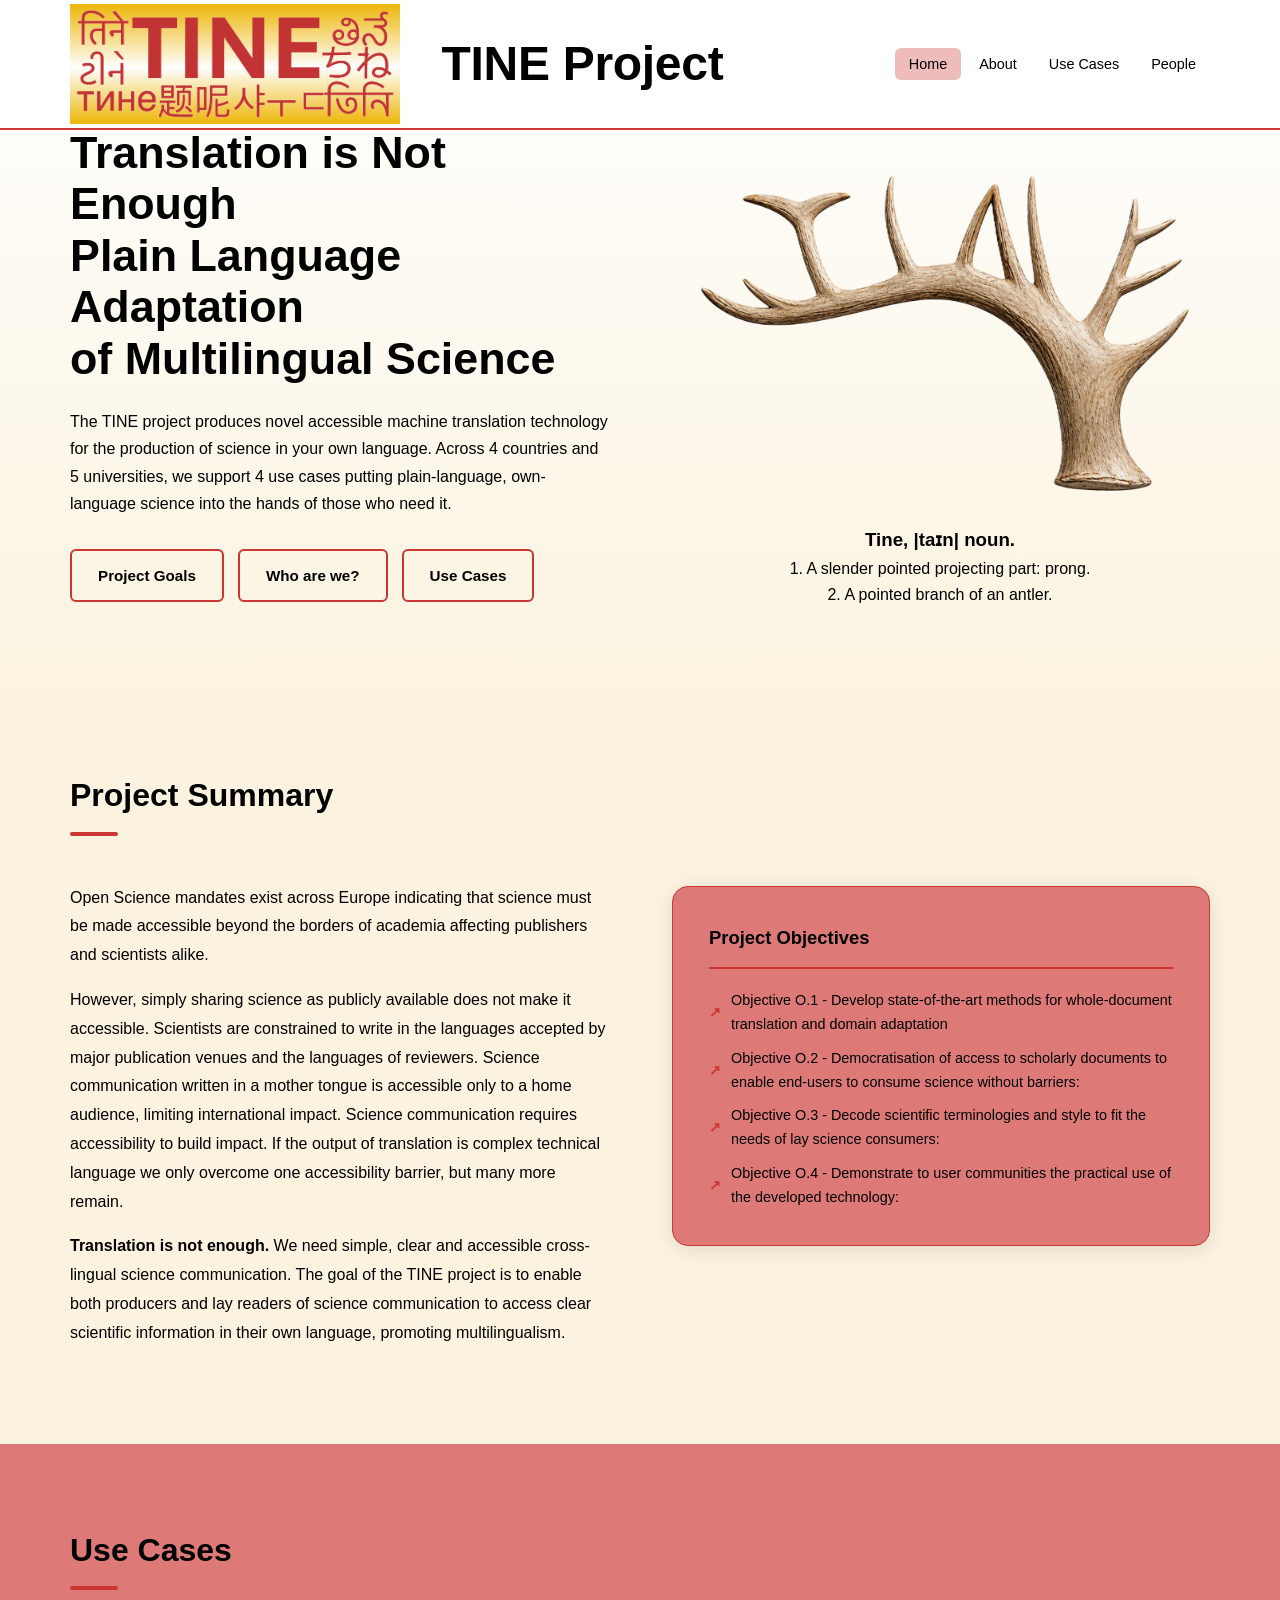
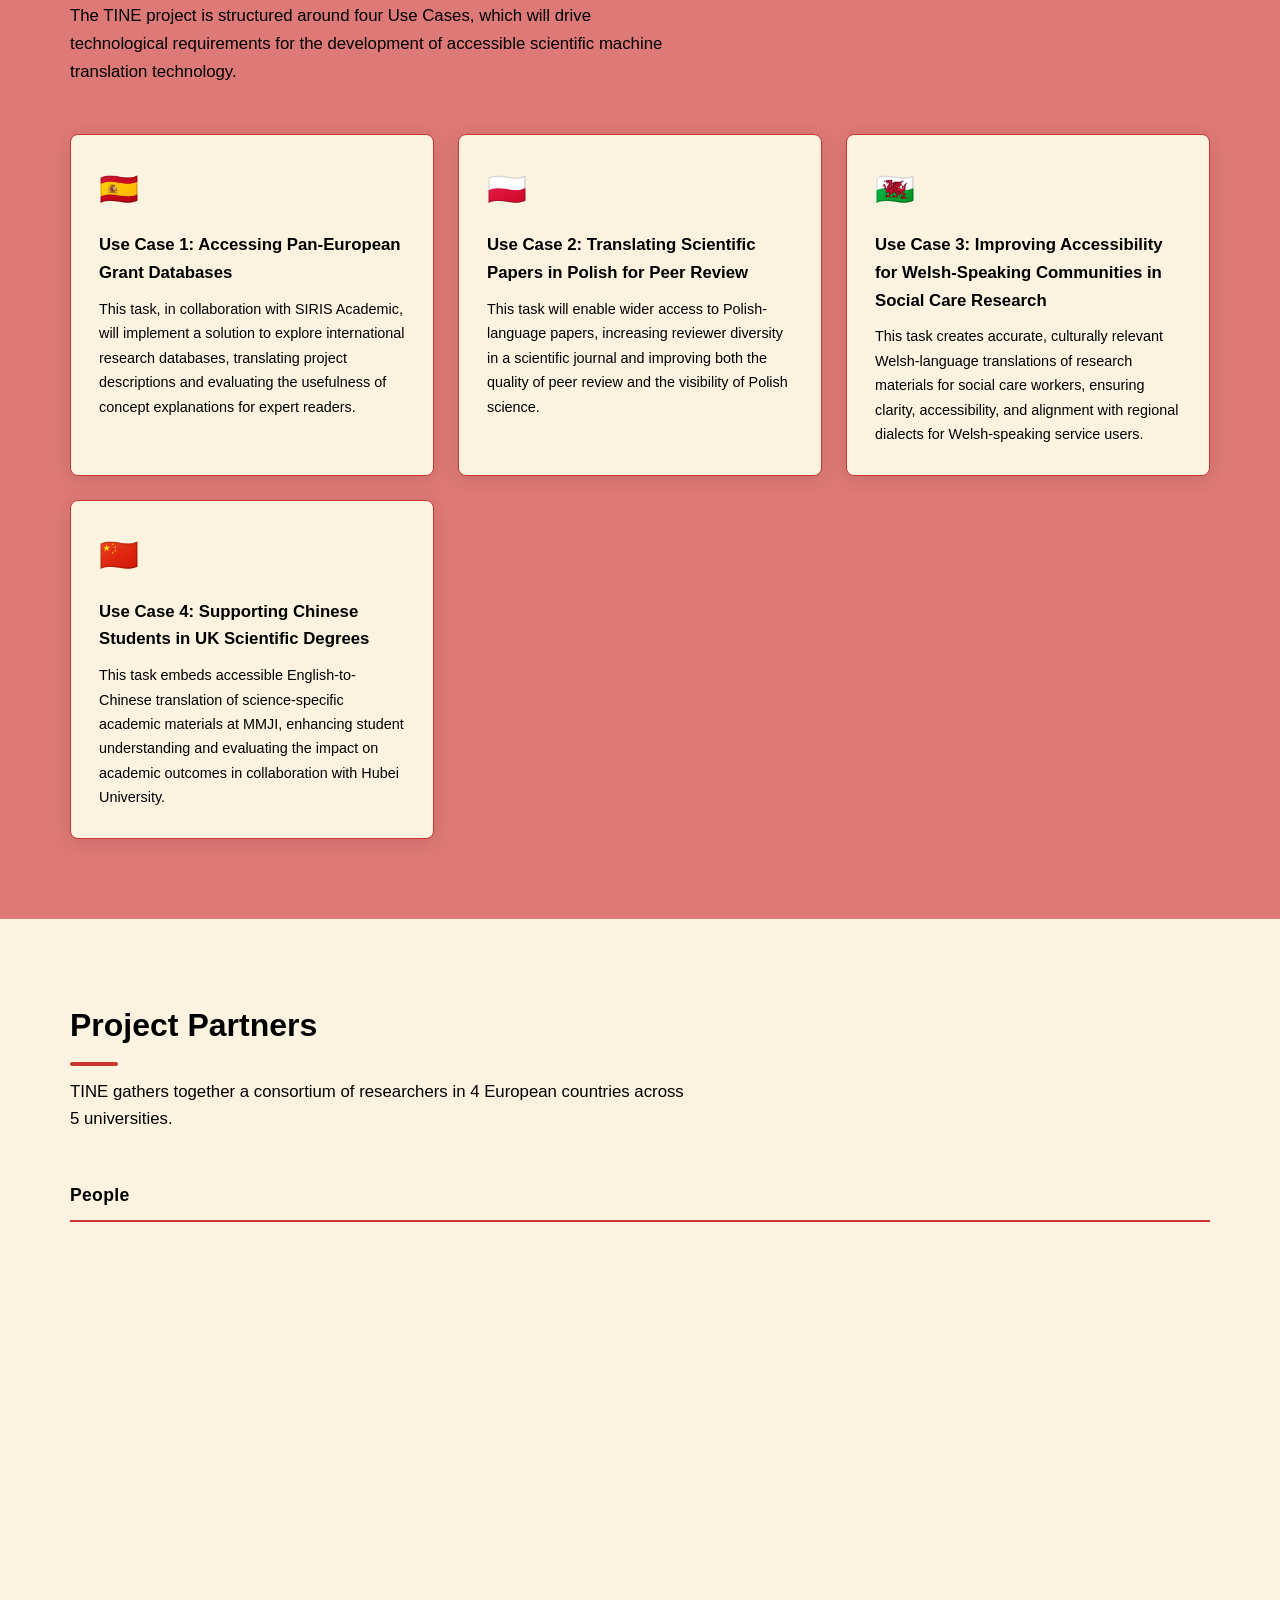
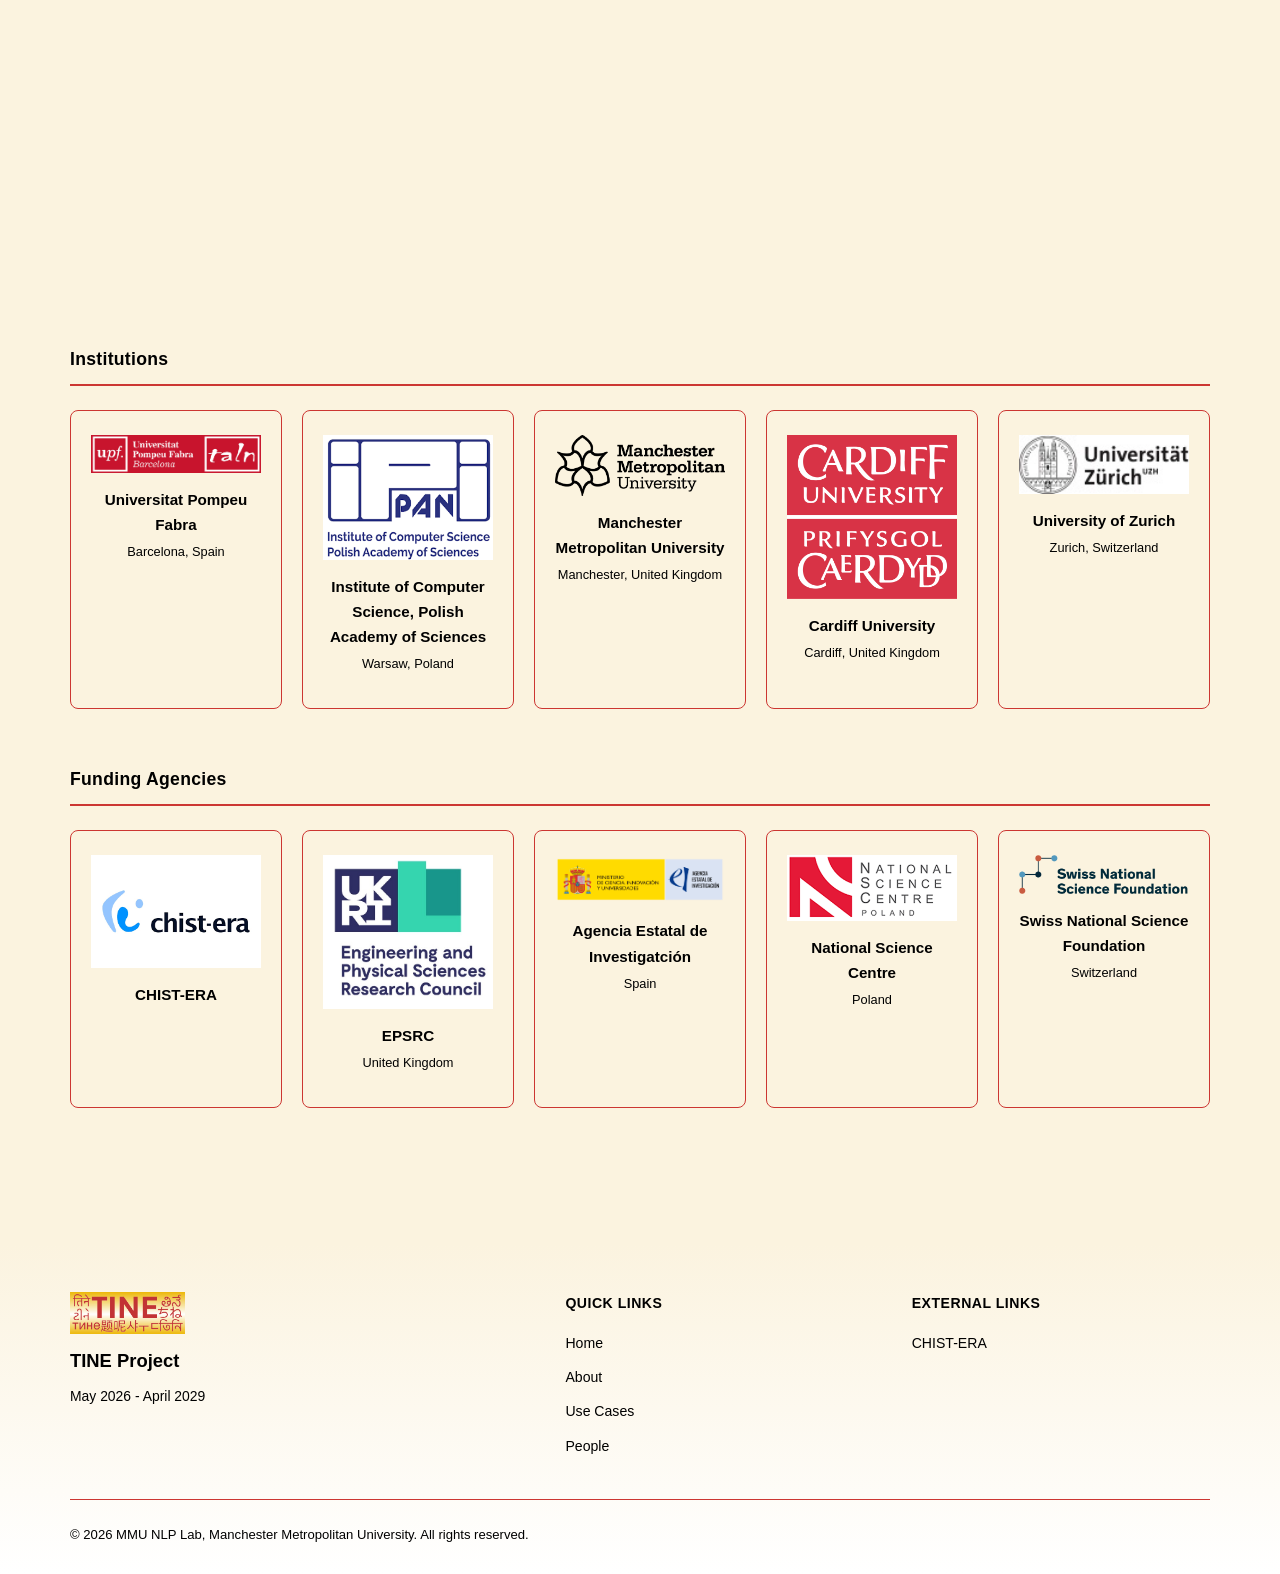
==== index.html @ 4dddf71a "css updates" ====
<!DOCTYPE html>
<html lang="en">
<head>
  <meta charset="UTF-8" />
  <meta name="viewport" content="width=device-width, initial-scale=1.0" />
  <meta name="description" content="Project website for Translation is Not Enough: Plain Language Adaptation of Multilingual Science." />
  <meta name="keywords" content="NLP, Accessibility, Machine Translation, Natural Language Processing, Text Simplification, computational linguistics, machine learning, AI, research, TINE, Translation is not enough" />
  <meta property="og:title" content="TINE Project" />
  <meta property="og:description" content="TINE Project: Translation is not enough. Project Wensite." />
  <meta property="og:type" content="website" />
  <title>TINE Project | Translation is not enough</title>
  <link rel="icon" type="image/png" href="img/logo/tine_icon.png" />
  <link rel="stylesheet" href="css/style.css" />
</head>
<body>

<!-- ══════════════════ NAVIGATION ══════════════════ -->
<nav class="navbar" role="navigation" aria-label="Main navigation">
  <div class="container navbar-inner">

    <a href="#home" class="navbar-brand">
      <img src="img/logo/TINE_Logo.png" alt="TINE logo" class="brand-logo" loading="eager" />
      TINE Project
    </a>

    <button class="nav-toggle" id="navToggle" aria-controls="navMenu" aria-expanded="false" aria-label="Toggle navigation">
      <span></span><span></span><span></span>
    </button>

    <ul class="navbar-nav" id="navMenu" role="list">
      <li><a href="#home">Home</a></li>
      <li><a href="#about">About</a></li>
      <li><a href="#research">Use Cases</a></li>
      <li><a href="#people">People</a></li>
    </ul>
  </div>
</nav>

<!-- ══════════════════ HERO ══════════════════ -->
<section id="home" class="hero">
  <div class="container">
    <div class="hero-grid hero-simple">

      <div class="hero-content">
        <h1 class="hero-title">
          Translation is Not Enough<br/>
          Plain Language Adaptation <br/>
          of Multilingual Science</span>
        </h1>
        <p class="hero-desc">
          
The TINE project produces novel accessible machine translation technology for the production of science in your own language. Across 4 countries and 5 universities, we support 4 use cases putting plain-language, own-language science into the hands of those who need it.

        </p>
        <div class="hero-actions">
          <a href="#about" class="btn btn-outline">Project Goals</a>
          <a href="#people" class="btn btn-outline">Who are we?</a>
          <a href="#research" class="btn btn-outline">Use Cases</a>
        </div>
      </div>

      <div class="hero-content">

        <img src="img/logo/TINE_BANNER.png" alt="An Antler, with the tines of the antler spelling the project acronym TINE" loading="lazy" />

	<div style="text-align:center">

	<h3> <a href="https://www.merriam-webster.com/dictionary/tine" target="blank">Tine</a>, |taɪn| noun. </h3>
	<p> 1. A slender pointed projecting part: prong. </p>
	<p> 2. A pointed branch of an antler. </p>
	</div>


      </div>


    </div>
  </div>
</section>

<!-- ══════════════════ ABOUT ══════════════════ -->
<section id="about" class="section">
  <div class="container">
    <div class="about-grid">

      <div class="about-text">
        <div class="section-header">
          <h2 class="section-title">Project Summary</h2>
        </div>
        <p>
Open Science mandates exist across Europe indicating that science must be made accessible beyond the borders of academia affecting publishers and scientists alike.
	</p>

	<p>
However, simply sharing science as publicly available does not make it accessible. Scientists are constrained to write in the languages accepted by major publication venues and the languages of reviewers. Science communication written in a mother tongue is accessible only to a home audience, limiting international impact. Science communication requires accessibility to build impact. If the output of translation is complex technical language we only overcome one accessibility barrier, but many more remain.
	</p>

	<p>
<strong>Translation is not enough.</strong> We need simple, clear and accessible cross-lingual science communication. The goal of the TINE project is to enable both producers and lay readers of science communication to access clear scientific information in their own language, promoting multilingualism.
      </p>
      </div>

      <div class="about-card">
        <h3>Project Objectives</h3>
        <ul class="collab-list">
          <li>Objective O.1 - Develop state-of-the-art methods for whole-document translation and domain adaptation</li>
          <li>Objective O.2 - Democratisation of access to scholarly documents to enable end-users to consume science without barriers:</li>
          <li>Objective O.3 - Decode scientific terminologies and style to fit the needs of lay science consumers:</li>
          <li>Objective O.4 - Demonstrate to user communities the practical use of the developed technology:</li>
        </ul>
      </div>

    </div>
  </div>
</section>

<!-- ══════════════════ RESEARCH ══════════════════ -->
<section id="research" class="section section-alt">
  <div class="container">
    <div class="section-header">
      <h2 class="section-title">Use Cases</h2>
      <p class="section-subtitle">
        The TINE project is structured around four Use Cases, which will drive technological requirements for the development of accessible scientific machine translation technology.
      </p>
    </div>

    <div class="research-grid">

      <article class="research-card">
        <div class="research-icon">🇪🇸</div>
        <h3>Use Case 1: Accessing Pan-European Grant Databases</h3>
        <p>This task, in collaboration with SIRIS Academic, will implement a solution to
explore international research databases, translating project descriptions and
evaluating the usefulness of concept explanations for expert readers.</p>
      </article>

      <article class="research-card">
        <div class="research-icon">🇵🇱</div>
        <h3>Use Case 2: Translating Scientific Papers in Polish for Peer Review</h3>
        <p>This task will enable wider access to Polish-language papers, increasing reviewer
diversity in a scientific journal and improving both the quality of peer review and the
visibility of Polish science.</p>
      </article>

      <article class="research-card">
        <div class="research-icon">🏴󠁧󠁢󠁷󠁬󠁳󠁿</div>
        <h3>Use Case 3: Improving Accessibility for Welsh-Speaking Communities in
Social Care Research</h3>
        <p>This task creates accurate, culturally relevant Welsh-language translations of
research materials for social care workers, ensuring clarity, accessibility, and
alignment with regional dialects for Welsh-speaking service users.</p>
      </article>

      <article class="research-card">
        <div class="research-icon">🇨🇳</div>
        <h3>Use Case 4: Supporting Chinese Students in UK Scientific Degrees</h3>
        <p>This task embeds accessible English-to-Chinese translation of science-specific
academic materials at MMJI, enhancing student understanding and evaluating the
impact on academic outcomes in collaboration with Hubei University.</p>
      </article>

    </div>
  </div>
</section>

<!-- ══════════════════ PEOPLE ══════════════════ -->
<section id="people" class="section">
  <div class="container">
    <div class="section-header">
      <h2 class="section-title">Project Partners</h2>
      <p class="section-subtitle">
        TINE gathers together a consortium of researchers in 4 European countries across 5 universities.
      </p>
    </div>

    <!-- Academic Staff -->
    <div class="people-group">
      <h3 class="people-group-title">People</h3>
      <div class="people-grid">

        <div class="person-card">
          <div class="person-avatar"><img src="img/people/blank.jpg" alt="Portrait of Bartosz Żuk" loading="lazy" /></div>
          <div class="person-name">Bartosz Żuk</div>
          <div class="person-role">ICS-PAS</div>
          <div class="person-tags">
            <span class="tag">Scholalry Document Processing</span>
            <span class="tag">Use Case 2</span>
          </div>
        </div>

        <div class="person-card">
          <div class="person-avatar"><img src="img/people/fernando.jpg" alt="Portrait of Fernando Alva-Manchego" loading="lazy" /></div>
          <div class="person-name">Fernando Alva-Manchego</div>
          <div class="person-role">Cardiff University</div>
          <div class="person-tags">
            <span class="tag">Use Case Lead</span>
            <span class="tag">Use Case 3</span>
            <span class="tag">Ethics Management</span>
          </div>
        </div>

        <div class="person-card">
          <div class="person-avatar"><img src="img/people/horacio.jpg" alt="Portrait of Horacio Saggion" loading="lazy" /></div>
          <div class="person-name">Horacio Saggion</div>
          <div class="person-role">UPF</div>
          <div class="person-tags">
            <span class="tag">Accessibility Beyond Translation Lead</span>
            <span class="tag">Use Case 1</span>
            <span class="tag">Project Management</span>
          </div>
        </div>

        <div class="person-card">
          <div class="person-avatar"><img src="img/people/blank.jpg" alt="Portrait of Lukasz Kobyliński" loading="lazy" /></div>
          <div class="person-name">Lukasz Kobyliński</div>
          <div class="person-role">ICS-PAS</div>
          <div class="person-tags">
            <span class="tag">Scholalry Document Processing Lead</span>
            <span class="tag">Use Case 2</span>
          </div>
        </div>

        <div class="person-card">
          <div class="person-avatar"><img src="img/people/matt.jpg" alt="Portrait of Matthew Shardlow" loading="lazy" /></div>
          <div class="person-name">Matthew Shardlow</div>
          <div class="person-role">Manchester Metropolitan University</div>
          <div class="person-tags">
            <span class="tag">Dissemination Lead</span>
            <span class="tag">Use Case 4</span>
            <span class="tag">Scholarly Term Explanation</span>
          </div>
        </div>

        <div class="person-card">
          <div class="person-avatar"><img src="img/people/mehrzad.png" alt="Portrait of Mehrzad Taree" loading="lazy" /></div>
          <div class="person-name">Mehrzad Taree</div>
          <div class="person-role">UPF</div>
          <div class="person-tags">
            <span class="tag">Accessibility Beyond Translation</span>
            <span class="tag">Use Case 1</span>
          </div>
        </div>

        <div class="person-card">
          <div class="person-avatar"><img src="img/people/natalia.jpeg" alt="Portrait of Natalia Zawadzka-Paluektau" loading="lazy" /></div>
          <div class="person-name">Natalia Zawadzka-Paluektau</div>
          <div class="person-role">ICS-PAS</div>
          <div class="person-tags">
            <span class="tag">Scholalry Document Processing</span>
            <span class="tag">Use Case 2</span>
          </div>
        </div>

        <div class="person-card">
          <div class="person-avatar"><img src="img/people/piotr.png" alt="Portrait of Piotr Przybyła" loading="lazy" /></div>
          <div class="person-name">Piotr Przybyła</div>
          <div class="person-role">UPF</div>
          <div class="person-tags">
            <span class="tag">Accessibility Beyond Translation</span>
            <span class="tag">Use Case 1</span>
            <span class="tag">Translation Verification</span>
          </div>
        </div>

        <div class="person-card">
          <div class="person-avatar"><img src="img/people/rico.png" alt="Portrait of Rico Sennrich" loading="lazy" /></div>
          <div class="person-name">Rico Sennrich</div>
          <div class="person-role">UZH</div>
          <div class="person-tags">
            <span class="tag">Machine Translation Lead</span>
            <span class="tag">Use Case Adaptation</span>
          </div>
        </div>

        <div class="person-card">
          <div class="person-avatar"><img src="img/people/xia.jpg" alt="Portrait of Xia Cui" loading="lazy" /></div>
          <div class="person-name">Xia Cui</div>
          <div class="person-role">MMU</div>
          <div class="person-tags">
            <span class="tag">Dissemination/span>
            <span class="tag">Use Case 4</span>
          </div>
        </div>


      </div>
    </div>

    <!-- Universities -->
    <div class="people-group">
      <h3 class="people-group-title">Institutions</h3>
      <div class="logo-grid">

        <div class="logo-card">
          <div class="logo-avatar"><img src="img/institutions/taln_upf_logo.jpg" alt="Logo of UPF" loading="lazy" /></div>
          <div class="person-name">Universitat Pompeu Fabra</div>
          <div class="person-role">Barcelona, Spain</div>
        </div>

        <div class="logo-card">
          <div class="logo-avatar"><img src="img/institutions/ipipan_logo.png" alt="Logo of ICS-PAS" loading="lazy" /></div>
          <div class="person-name">Institute of Computer Science, Polish Academy of Sciences</div>
          <div class="person-role">Warsaw, Poland</div>
        </div>

        <div class="logo-card">
          <div class="logo-avatar"><img src="img/institutions/mmu_logo.png" alt="Logo of MMU" loading="lazy" /></div>
          <div class="person-name">Manchester Metropolitan University</div>
          <div class="person-role">Manchester, United Kingdom</div>
        </div>

        <div class="logo-card">
          <div class="logo-avatar"><img src="img/institutions/cu_logo.png" alt="Logo of CU" loading="lazy" /></div>
          <div class="person-name">Cardiff University</div>
          <div class="person-role">Cardiff, United Kingdom</div>
        </div>

        <div class="logo-card">
          <div class="logo-avatar"><img src="img/institutions/uzh_logo.jpg" alt="Logo of UZH" loading="lazy" /></div>
          <div class="person-name">University of Zurich</div>
          <div class="person-role">Zurich, Switzerland</div>
        </div>

      </div>
    </div>

    <!-- Funders -->
    <div class="people-group">
      <h3 class="people-group-title">Funding Agencies</h3>
      <div class="people-grid">

        <div class="logo-card">
          <div class="logo-avatar"><img src="img/funders/chist-era.png" alt="Logo of CHIST-ERA" loading="lazy" /></div>
          <div class="person-name">CHIST-ERA</div>
        </div>

        <div class="logo-card">
          <div class="logo-avatar"><img src="img/funders/epsrc.jpg" alt="Logo of EPSRC" loading="lazy" /></div>
          <div class="person-name">EPSRC</div>
          <div class="person-role">United Kingdom</div>
        </div>

        <div class="logo-card">
          <div class="logo-avatar"><img src="img/funders/miciu-aei.png" alt="Logo of AEI" loading="lazy" /></div>
          <div class="person-name">Agencia Estatal de Investigatción</div>
          <div class="person-role">Spain</div>
        </div>

        <div class="logo-card">
          <div class="logo-avatar"><img src="img/funders/nsc.png" alt="Logo of NSC" loading="lazy" /></div>
          <div class="person-name">National Science Centre</div>
          <div class="person-role">Poland</div>
        </div>

        <div class="logo-card">
          <div class="logo-avatar"><img src="img/funders/snsf.png" alt="Logo of SNSF" loading="lazy" /></div>
          <div class="person-name">Swiss National Science Foundation</div>
          <div class="person-role">Switzerland</div>
        </div>

      </div>
    </div>

  </div>
</section>

<!-- ══════════════════ FOOTER ══════════════════ -->
<footer>
  <div class="container">
    <div class="footer-grid">

      <div>
        <div class="footer-brand">
          <div class="footer-logo-dark">
            <img src="img/logo/TINE_Logo.png" alt="TINE Project logo" class="footer-logo" loading="lazy" />
          </div>
          <div class="footer-brand-name">TINE Project</div>
          <p>
		May 2026 - April 2029
          </p>
        </div>
      </div>

      <div class="footer-col">
        <h4>Quick Links</h4>
        <ul>
      <li><a href="#home">Home</a></li>
      <li><a href="#about">About</a></li>
      <li><a href="#research">Use Cases</a></li>
      <li><a href="#people">People</a></li>
        </ul>
      </div>

      <div class="footer-col">
        <h4>External Links</h4>
        <ul>
          <li><a href="https://www.chistera.eu/" target="_blank" rel="noopener noreferrer">CHIST-ERA</a></li>

        </ul>
      </div>

    </div>

    <div class="footer-bottom">
      <p>© 2026 MMU NLP Lab, Manchester Metropolitan University. All rights reserved.</p>
    </div>
  </div>
</footer>

<script src="js/main.js"></script>
<script src="js/publications.js"></script>
</body>
</html>
---- css/style.css ----
/* MMU NLP Lab – Main Stylesheet */

/* ── Reset & Base ───────────────────────────────────────────────── */
*, *::before, *::after { box-sizing: border-box; margin: 0; padding: 0; }

:root {
  --mmu-blue: #CC3632;
  --mmu-blue-light: #dd7976;
  --mmu-dark: #000000;
  --accent: #00afff;
  --text: #000000;
  --text-light: #E4B83E;
  --bg: #FBF3DF;
  --bg-alt: var(--mmu-blue-light);
  --border: var(--mmu-blue);
  --cool-100:    #EEBCBB;
  --cool-200:    #F2DC9F;
  --radius:      8px;
  --shadow:      0 4px 20px rgba(0,0,0,.1);
  --transition:  .25s ease;
  --max-width:   1140px;
  --font-display: 'Aptos', 'Aptos Display', 'Segoe UI', 'Helvetica Neue', Arial, sans-serif;
  --font-heritage: 'Aptos', 'Aptos Display', 'Segoe UI', 'Helvetica Neue', Arial, sans-serif;
  --font-body: 'Aptos', 'Segoe UI', 'Helvetica Neue', Arial, sans-serif;
  --font-system: 'Aptos', 'Segoe UI', 'Helvetica Neue', Arial, sans-serif;
}

html { scroll-behavior: smooth; }

body {
  font-family: var(--font-body);
  color: var(--text);
  background: var(--bg);
  line-height: 1.65;
  font-size: 16px;
}

h1,
h2,
h3,
.section-title,
.hero-title,
.navbar-brand,
.footer-brand-name {
  font-family: var(--font-display);
}

.people-group-title,
.about-card h3,
.footer-col h4 {
  font-family: var(--font-heritage);
}

a { color: var(--mmu-blue); text-decoration: none; transition: color var(--transition); }
a:hover { color: var(--accent); }

img { max-width: 100%; display: block; }

.container {
  width: 90%;
  max-width: var(--max-width);
  margin: 0 auto;
}

.section {
  padding: 80px 0;
}

.section-alt { background: var(--bg-alt); }

.section-title {
  font-size: 2rem;
  font-weight: 700;
  color: var(--mmu-dark);
  margin-bottom: 12px;
}

.section-subtitle {
  color: var(--text-light);
  font-size: 1.05rem;
  margin-bottom: 48px;
  max-width: 620px;
}

.section-header {
  margin-bottom: 48px;
}

.section-header .section-title::after {
  content: '';
  display: block;
  width: 48px;
  height: 4px;
  background: var(--mmu-blue);
  border-radius: 2px;
  margin-top: 10px;
}

/* ── Navigation ─────────────────────────────────────────────────── */
.navbar {
  position: fixed;
  top: 0; left: 0; right: 0;
  z-index: 1000;
  background: rgba(255,255,255,.95);
  backdrop-filter: blur(8px);
  border-bottom: 2px solid var(--mmu-blue);
  padding: 0;
}

.navbar-inner {
  display: flex;
  align-items: center;
  justify-content: space-between;
  height: 128px;
}

.navbar-brand {
  display: flex;
  align-items: center;
  gap: 12px;
  color: var(--mmu-dark);
  font-weight: 700;
  font-size: 3rem;
  letter-spacing: -.3px;
}

.brand-logo {
  height: 120px;
  max-height: 120px;
  width: auto;
  display: block;
  flex: 0 0 auto;
  object-fit: contain;
  padding-right:30px;
}

.brand-badge {
  background: var(--mmu-blue);
  color: #fff;
  font-size: .7rem;
  font-weight: 800;
  letter-spacing: 1px;
  padding: 4px 8px;
  border-radius: 4px;
  text-transform: uppercase;
}

.navbar-nav {
  display: flex;
  list-style: none;
  gap: 4px;
}

.navbar-nav a {
  color: var(--text-light);
  font-size: .9rem;
  font-weight: 500;
  padding: 8px 14px;
  border-radius: 6px;
  transition: background var(--transition), color var(--transition);
}

.navbar-nav a:hover,
.navbar-nav a.active {
  background: var(--cool-100);
  color: var(--mmu-dark);
}

.nav-toggle {
  display: none;
  background: none;
  border: none;
  cursor: pointer;
  padding: 6px;
  flex-direction: column;
  gap: 5px;
}

.nav-toggle span {
  display: block;
  width: 24px;
  height: 2px;
  background: var(--mmu-dark);
  border-radius: 2px;
  transition: var(--transition);
}

/* ── Hero ────────────────────────────────────────────────────────── */
.hero {
  min-height: 65vh;
  background: linear-gradient(to top, var(--bg), #ffffff);
  display: flex;
  align-items: center;
  padding: 120px 0 80px 0;
  position: relative;
  overflow: hidden;
}


.hero-grid {
  display: grid;
  grid-template-columns: 1fr 420px;
  gap: 60px;
  align-items: center;
}

.hero-grid.hero-simple {
  grid-template-columns: 1fr 1fr;
}

.hero-eyebrow {
  font-size: .85rem;
  font-weight: 700;
  letter-spacing: 2px;
  text-transform: uppercase;
  color: var(--mmu-blue);
  margin-bottom: 16px;
}

.hero-title {
  font-size: clamp(1.8rem, 4vw, 2.8rem);
  font-weight: 800;
  color: var(--mmu-dark);
  line-height: 1.15;
  margin-bottom: 24px;
}

.hero-title span { color: var(--mmu-blue); }

.hero-desc {
  color: var(--text-light);
  font-size: 1rem;
  max-width: 560px;
  margin-bottom: 32px;
  line-height: 1.7;
}

.hero-actions { display: flex; gap: 14px; flex-wrap: wrap; }

.btn {
  display: inline-flex;
  align-items: center;
  gap: 8px;
  padding: 12px 26px;
  border-radius: 6px;
  font-weight: 600;
  font-size: .95rem;
  cursor: pointer;
  transition: transform var(--transition), box-shadow var(--transition), background var(--transition);
}

.btn:hover { transform: translateY(-2px); }

.btn-outline {
  border: 2px solid var(--mmu-blue);
  color: var(--mmu-dark);
  background: transparent;
}

.btn-outline:hover {
  border-color: var(--mmu-blue);
  color: var(--mmu-blue);
  background: var(--cool-100);
}

.hero-stats {
  display: grid;
  grid-template-columns: repeat(3, 1fr);
  gap: 24px;
  margin-top: 48px;
  padding-top: 40px;
  border-top: 1px solid var(--border);
}

.stat-value {
  font-size: 2.2rem;
  font-weight: 800;
  color: var(--mmu-dark);
  line-height: 1;
}

.stat-label {
  font-size: .8rem;
  color: var(--text-light);
  letter-spacing: .5px;
  margin-top: 4px;
}

.hero-visual {
  position: relative;
}

.hero-card {
  background: rgba(255,255,255,.85);
  border: 1px solid var(--border);
  border-radius: 16px;
  padding: 28px;
  backdrop-filter: blur(10px);
}

.hero-card-title {
  color: var(--text-light);
  font-size: .75rem;
  letter-spacing: 1.5px;
  text-transform: uppercase;
  margin-bottom: 20px;
}

.keyword-tags {
  display: flex;
  flex-wrap: wrap;
  gap: 10px;
}

.keyword-tag {
  background: var(--cool-100);
  color: var(--mmu-dark);
  border: 1px solid var(--cool-200);
  padding: 6px 14px;
  border-radius: 100px;
  font-size: .83rem;
  font-weight: 500;
}

/* ── About ───────────────────────────────────────────────────────── */
.about-grid {
  display: grid;
  grid-template-columns: 1fr 1fr;
  gap: 64px;
  align-items: center;
}

.about-text p {
  color: var(--text-light);
  margin-bottom: 16px;
  line-height: 1.8;
}

.about-highlights {
  display: flex;
  flex-direction: column;
  gap: 16px;
  margin-top: 24px;
}

.highlight-item {
  display: flex;
  align-items: flex-start;
  gap: 14px;
}

.highlight-icon {
  width: 40px;
  height: 40px;
  min-width: 40px;
  background: var(--cool-100);
  border-radius: 10px;
  display: flex;
  align-items: center;
  justify-content: center;
  font-size: 1.2rem;
}

.highlight-item h4 { font-size: .95rem; color: var(--mmu-dark); margin-bottom: 2px; }
.highlight-item p  { font-size: .88rem; color: var(--text-light); margin: 0; }

.about-card {
  background: var(--bg-alt);
  border-radius: 16px;
  padding: 36px;
  border: 1px solid var(--border);
  box-shadow: var(--shadow);
}

.about-card h3 {
  font-size: 1.15rem;
  color: var(--mmu-dark);
  margin-bottom: 20px;
  padding-bottom: 14px;
  border-bottom: 2px solid var(--border);
}

.collab-list {
  list-style: none;
  display: flex;
  flex-direction: column;
  gap: 10px;
}

.collab-list li {
  display: flex;
  align-items: center;
  gap: 10px;
  font-size: .9rem;
  color: var(--text);
}

.collab-list li::before {
  content: '↗';
  color: var(--mmu-blue);
  font-weight: 700;
}

/* ── Research ────────────────────────────────────────────────────── */
.research-grid {
  display: grid;
  grid-template-columns: repeat(auto-fill, minmax(300px, 1fr));
  gap: 24px;
}

.research-card {
  background: var(--bg);
  border: 1px solid var(--border);
  border-radius: var(--radius);
  padding: 28px;
  transition: transform var(--transition), box-shadow var(--transition);
  box-shadow: var(--shadow);
}

.research-card:hover {
  transform: translateY(-4px);
  box-shadow: 0 12px 36px rgba(0,0,0,.12);
}

.research-icon {
  font-size: 2rem;
  margin-bottom: 16px;
}

.research-card h3 {
  font-size: 1.05rem;
  font-weight: 700;
  color: var(--mmu-dark);
  margin-bottom: 10px;
}

.research-card p {
  font-size: .9rem;
  color: var(--text-light);
  line-height: 1.7;
}

/* ── People ──────────────────────────────────────────────────────── */
.people-group { margin-bottom: 56px; }

.people-group-title {
  font-size: 1.1rem;
  font-weight: 700;
  color: var(--mmu-dark);
  letter-spacing: .3px;
  margin-bottom: 24px;
  padding-bottom: 10px;
  border-bottom: 2px solid var(--border);
}

.people-group-title span {
  background: var(--mmu-blue);
  color: #fff;
  font-size: .75rem;
  padding: 2px 10px;
  border-radius: 100px;
  margin-left: 10px;
  vertical-align: middle;
}

.people-grid {
  display: grid;
  grid-template-columns: repeat(auto-fill, minmax(200px, 1fr));
  gap: 20px;
}

.person-card {
  background: var(--bg);
  border: 1px solid var(--border);
  border-radius: var(--radius);
  padding: 24px 20px;
  text-align: center;
  transition: transform var(--transition), box-shadow var(--transition);
}

.person-card:hover {
  transform: translateY(-3px);
  box-shadow: var(--shadow);
}

.logo-grid {
  display: grid;
  grid-template-columns: repeat(auto-fill, minmax(200px, 1fr));
  gap: 20px;
}

.logo-card {
  background: var(--bg);
  border: 1px solid var(--border);
  border-radius: var(--radius);
  padding: 24px 20px;
  text-align: center;
  transition: transform var(--transition), box-shadow var(--transition);
}

.logo-card:hover {
  transform: translateY(-3px);
  box-shadow: var(--shadow);
}


.person-avatar {
  width: 80px;
  height: 80px;
  border-radius: 50%;
  background: linear-gradient(135deg, var(--mmu-blue), var(--mmu-dark));
  margin: 0 auto 14px;
  display: flex;
  align-items: center;
  justify-content: center;
  font-size: 1.6rem;
  font-weight: 700;
  color: #fff;
  letter-spacing: -1px;
}

.person-avatar img {
  width: 100%;
  height: 100%;
  object-fit: cover;
  border-radius: 50%;
  display: block;
}

.logo-avatar {
  width: inherit;
  margin: 0 auto 14px;
  display: flex;
  align-items: center;
  justify-content: center;
  font-size: 1.6rem;
  font-weight: 700;
  color: #fff;
  letter-spacing: -1px;
}

.logo-avatar img {
  width: 100%;
  height: 100%;
  object-fit: cover;
  display: block;
}


.person-name {
  font-size: .95rem;
  font-weight: 700;
  color: var(--mmu-dark);
  margin-bottom: 4px;
}

.person-role {
  font-size: .8rem;
  color: var(--text-light);
  margin-bottom: 10px;
}

.person-tags {
  display: flex;
  flex-wrap: wrap;
  justify-content: center;
  gap: 6px;
}

.tag {
  font-size: .7rem;
  background: var(--cool-100);
  color: var(--mmu-blue);
  border: 1px solid var(--cool-200);
  padding: 2px 8px;
  border-radius: 100px;
}

/* ── Publications ────────────────────────────────────────────────── */
.pub-filters {
  display: flex;
  gap: 10px;
  flex-wrap: wrap;
  margin-bottom: 32px;
}

.filter-btn {
  padding: 7px 18px;
  border-radius: 100px;
  border: 1.5px solid var(--border);
  background: transparent;
  color: var(--text-light);
  font-size: .85rem;
  font-weight: 500;
  cursor: pointer;
  transition: all var(--transition);
}

.filter-btn.active,
.filter-btn:hover {
  background: var(--mmu-blue);
  border-color: var(--mmu-blue);
  color: #fff;
}

.pub-list {
  display: flex;
  flex-direction: column;
  gap: 16px;
}

.pub-item {
  background: var(--bg);
  border: 1px solid var(--border);
  border-radius: var(--radius);
  padding: 22px 24px;
  display: grid;
  grid-template-columns: auto 1fr;
  gap: 16px;
  align-items: start;
  transition: box-shadow var(--transition);
}

.pub-item:hover { box-shadow: var(--shadow); }

.pub-year {
  font-size: .8rem;
  font-weight: 800;
  color: var(--mmu-blue);
  background: var(--cool-100);
  border: 1px solid var(--cool-200);
  padding: 4px 10px;
  border-radius: 6px;
  white-space: nowrap;
  align-self: start;
  margin-top: 2px;
}

.pub-content h4 {
  font-size: .97rem;
  font-weight: 700;
  color: var(--mmu-dark);
  margin-bottom: 6px;
  line-height: 1.4;
}

.pub-authors {
  font-size: .85rem;
  color: var(--text-light);
  margin-bottom: 6px;
}

.pub-venue {
  font-size: .82rem;
  font-style: italic;
  color: var(--text-light);
  margin-bottom: 8px;
}

.pub-links { display: flex; gap: 10px; flex-wrap: wrap; }

.pub-link {
  font-size: .78rem;
  font-weight: 600;
  padding: 3px 10px;
  border-radius: 4px;
  background: var(--bg-alt);
  border: 1px solid var(--border);
  color: var(--text);
  transition: background var(--transition);
}

.pub-link:hover {
  background: var(--mmu-blue);
  border-color: var(--mmu-blue);
  color: #fff;
}

/* ── News ────────────────────────────────────────────────────────── */
.news-grid {
  display: grid;
  grid-template-columns: repeat(auto-fill, minmax(300px, 1fr));
  gap: 24px;
}

.news-card {
  background: var(--bg);
  border: 1px solid var(--border);
  border-radius: var(--radius);
  overflow: hidden;
  transition: transform var(--transition), box-shadow var(--transition);
}

.news-card:hover {
  transform: translateY(-4px);
  box-shadow: var(--shadow);
}

.news-card-header {
  background: var(--cool-100);
  padding: 24px;
}

.news-badge {
  display: inline-block;
  font-size: .72rem;
  font-weight: 700;
  letter-spacing: .8px;
  text-transform: uppercase;
  color: #000;
  background: var(--cool-200);
  padding: 3px 10px;
  border-radius: 4px;
  margin-bottom: 10px;
}

.news-card-header h3 {
  font-size: 1rem;
  font-weight: 700;
  color: #000;
  line-height: 1.4;
}

.news-card-body { padding: 20px 24px; }

.news-date {
  font-size: .8rem;
  color: var(--text-light);
  margin-bottom: 10px;
}

.news-card-body p {
  font-size: .88rem;
  color: var(--text-light);
  line-height: 1.7;
}

/* ── Contact ─────────────────────────────────────────────────────── */
.contact-grid {
  display: grid;
  grid-template-columns: 1fr 1fr;
  gap: 60px;
  align-items: start;
}

.contact-info p {
  color: var(--text-light);
  margin-bottom: 24px;
  line-height: 1.8;
}

.contact-items { display: flex; flex-direction: column; gap: 16px; }

.contact-item {
  display: flex;
  align-items: flex-start;
  gap: 14px;
}

.contact-icon {
  width: 42px;
  height: 42px;
  min-width: 42px;
  background: var(--cool-100);
  border-radius: 10px;
  display: flex;
  align-items: center;
  justify-content: center;
  font-size: 1.2rem;
}

.contact-item h4 { font-size: .88rem; font-weight: 700; color: var(--mmu-dark); }
.contact-item p  { font-size: .88rem; color: var(--text-light); margin: 0; }
.contact-item a  { color: var(--mmu-blue); }

.contact-form {
  background: var(--bg-alt);
  border: 1px solid var(--border);
  border-radius: 16px;
  padding: 36px;
}

.contact-form h3 {
  font-size: 1.15rem;
  font-weight: 700;
  color: var(--mmu-dark);
  margin-bottom: 24px;
}

.form-group { margin-bottom: 20px; }

.form-group label {
  display: block;
  font-size: .85rem;
  font-weight: 600;
  color: var(--text);
  margin-bottom: 6px;
}

.form-group input,
.form-group textarea,
.form-group select {
  width: 100%;
  padding: 11px 14px;
  border: 1.5px solid var(--border);
  border-radius: 6px;
  font-family: var(--font-system);
  font-size: .9rem;
  color: var(--text);
  background: var(--bg);
  transition: border-color var(--transition);
  outline: none;
}

.form-group input:focus,
.form-group textarea:focus,
.form-group select:focus {
  border-color: var(--mmu-blue);
}

.form-group textarea { min-height: 120px; resize: vertical; }

/* ── Footer ──────────────────────────────────────────────────────── */
footer {
  background: linear-gradient(to bottom, var(--bg), #ffffff);
  color: var(--text-light);
  padding: 48px 0 28px;
}

.footer-grid {
  display: grid;
  grid-template-columns: 1.5fr 1fr 1fr;
  gap: 48px;
  margin-bottom: 40px;
}

.footer-brand { margin-bottom: 16px; }

.footer-logo-dark {
  background: transparent;
  border-radius: 0;
  padding: 0;
  display: inline-flex;
  align-items: center;
  margin-bottom: 12px;
}

.footer-logo {
  height: 42px;
  width: auto;
  display: block;
}

.footer-brand-name {
  font-size: 1.15rem;
  font-weight: 800;
  color: var(--mmu-dark);
  margin-bottom: 8px;
}

.footer-brand p {
  font-size: .87rem;
  line-height: 1.7;
}

.footer-col h4 {
  font-size: .88rem;
  font-weight: 700;
  color: var(--mmu-dark);
  letter-spacing: .5px;
  text-transform: uppercase;
  margin-bottom: 14px;
}

.footer-col ul {
  list-style: none;
  display: flex;
  flex-direction: column;
  gap: 8px;
}

.footer-col ul li a {
  font-size: .88rem;
  color: var(--text-light);
  transition: color var(--transition);
}

.footer-col ul li a:hover { color: var(--mmu-blue); }

.footer-bottom {
  border-top: 1px solid var(--border);
  padding-top: 24px;
  display: flex;
  justify-content: space-between;
  align-items: center;
  flex-wrap: wrap;
  gap: 12px;
}

.footer-bottom p { font-size: .82rem; }

.social-links { display: flex; gap: 12px; }

.social-link {
  width: 36px;
  height: 36px;
  border-radius: 8px;
  background: var(--cool-100);
  display: flex;
  align-items: center;
  justify-content: center;
  color: var(--mmu-dark);
  font-size: .9rem;
  transition: background var(--transition), color var(--transition);
}

.social-link:hover {
  background: var(--mmu-blue);
  color: #fff;
}

/* ── Responsive ──────────────────────────────────────────────────── */
@media (max-width: 900px) {
  .hero-grid, .about-grid, .contact-grid {
    grid-template-columns: 1fr;
  }

  .hero-visual { display: none; }

  .hero-stats { grid-template-columns: repeat(3, 1fr); }

  .footer-grid { grid-template-columns: 1fr 1fr; }
}

@media (max-width: 640px) {
  .section { padding: 56px 0; }

  .brand-logo { height: 34px; max-height: 34px; }

  .navbar-nav { display: none; }

  .nav-toggle { display: flex; }

  .navbar-nav.open {
    display: flex;
    flex-direction: column;
    position: fixed;
    top: 64px; left: 0; right: 0;
    background: var(--bg);
    padding: 20px;
    gap: 4px;
    border-bottom: 2px solid var(--mmu-blue);
  }

  .hero-stats { grid-template-columns: 1fr 1fr; }

  .footer-grid { grid-template-columns: 1fr; }

  .footer-bottom { flex-direction: column; text-align: center; }

  .pub-item { grid-template-columns: 1fr; }
}

/* ── Person profile link ─────────────────────────────────────────── */
.person-profile-link {
  display: inline-block;
  margin-top: 10px;
  font-size: .78rem;
  font-weight: 600;
  color: var(--mmu-blue);
  border: 1px solid var(--cool-200);
  padding: 3px 10px;
  border-radius: 100px;
  transition: background var(--transition), color var(--transition), border-color var(--transition);
}
.person-profile-link:hover {
  background: var(--mmu-blue);
  border-color: var(--mmu-blue);
  color: #fff;
}

/* ── Publication loading / error states ─────────────────────────── */
.pub-loading {
  display: flex;
  flex-direction: column;
  align-items: center;
  padding: 60px 20px;
  color: var(--text-light);
  gap: 16px;
  text-align: center;
}
.pub-spinner {
  width: 40px;
  height: 40px;
  border: 3px solid var(--border);
  border-top-color: var(--mmu-blue);
  border-radius: 50%;
  animation: pub-spin .8s linear infinite;
}
@keyframes pub-spin { to { transform: rotate(360deg); } }

.pub-error,
.pub-empty {
  padding: 40px 24px;
  text-align: center;
  color: var(--text-light);
  border: 1px solid var(--border);
  border-radius: var(--radius);
}

.pub-credit {
  margin-top: 20px;
  font-size: .8rem;
  color: var(--text-light);
  text-align: right;
}

/* ── Global text color override ─────────────────────────────────── */
body,
body * {
  color: #000 !important;
}

/* Blue underline for specific links */
.link-blue-underline {
  text-decoration: underline;
  text-decoration-color: var(--mmu-blue);
  text-underline-offset: 2px;
}

.link-blue-underline:hover {
  text-decoration-color: var(--accent);
}

/* ── Projects Pages ─────────────────────────────────────────────── */
.page-hero {
  min-height: auto;
  padding: 120px 0 60px;
}

.page-hero .hero-grid {
  grid-template-columns: 1fr;
  gap: 24px;
}

.page-hero .hero-desc {
  max-width: 720px;
}

.page-note {
  display: inline-flex;
  align-items: center;
  gap: 8px;
  margin-bottom: 18px;
  padding: 6px 12px;
  border-radius: 100px;
  background: var(--cool-100);
  color: var(--mmu-dark);
  font-size: .78rem;
  font-weight: 700;
  letter-spacing: .4px;
  text-transform: uppercase;
}

.projects-grid {
  display: grid;
  grid-template-columns: repeat(auto-fill, minmax(300px, 1fr));
  gap: 24px;
}

.project-card {
  display: block;
  background: var(--bg);
  border: 1px solid var(--border);
  border-radius: var(--radius);
  padding: 28px;
  box-shadow: var(--shadow);
  color: inherit;
  transition: transform var(--transition), box-shadow var(--transition), border-color var(--transition);
}

.project-card:hover {
  transform: translateY(-4px);
  box-shadow: 0 12px 36px rgba(0,0,0,.12);
  border-color: var(--mmu-blue);
  color: inherit;
}

.project-card-eyebrow {
  display: inline-block;
  font-size: .72rem;
  font-weight: 700;
  letter-spacing: 1px;
  text-transform: uppercase;
  color: var(--mmu-blue);
  background: var(--cool-100);
  border: 1px solid var(--cool-200);
  padding: 4px 10px;
  border-radius: 100px;
  margin-bottom: 16px;
}

.project-card h3 {
  font-size: 1.1rem;
  font-weight: 700;
  color: var(--mmu-dark);
  margin-bottom: 12px;
  line-height: 1.35;
}

.project-card p {
  font-size: .92rem;
  color: var(--text-light);
  line-height: 1.75;
  margin-bottom: 18px;
}

.project-tags {
  display: flex;
  flex-wrap: wrap;
  gap: 8px;
  margin-bottom: 18px;
}

.project-tag {
  font-size: .72rem;
  font-weight: 600;
  padding: 3px 10px;
  border-radius: 100px;
  border: 1px solid var(--cool-200);
  background: var(--cool-100);
  color: var(--text-light);
}

.project-card-link {
  display: inline-flex;
  align-items: center;
  gap: 6px;
  font-size: .85rem;
  font-weight: 700;
  color: var(--mmu-blue);
}

.project-detail-grid {
  display: grid;
  grid-template-columns: 1.5fr .85fr;
  gap: 24px;
  align-items: start;
}

.project-panel {
  background: var(--bg);
  border: 1px solid var(--border);
  border-radius: 16px;
  padding: 28px;
  box-shadow: var(--shadow);
}

.project-panel h2,
.project-panel h3 {
  color: var(--mmu-dark);
  margin-bottom: 14px;
}

.project-panel p {
  color: var(--text-light);
  line-height: 1.8;
  margin-bottom: 16px;
}

.project-facts {
  list-style: none;
  display: flex;
  flex-direction: column;
  gap: 12px;
}

.project-facts li {
  padding: 12px 14px;
  border-radius: 10px;
  background: var(--cool-100);
  border: 1px solid var(--cool-200);
  color: var(--text-light);
  font-size: .9rem;
}

.project-back {
  display: inline-flex;
  align-items: center;
  gap: 8px;
  margin-top: 8px;
  font-size: .9rem;
  font-weight: 700;
  color: var(--mmu-blue);
}

@media (max-width: 900px) {
  .project-detail-grid {
    grid-template-columns: 1fr;
  }
}
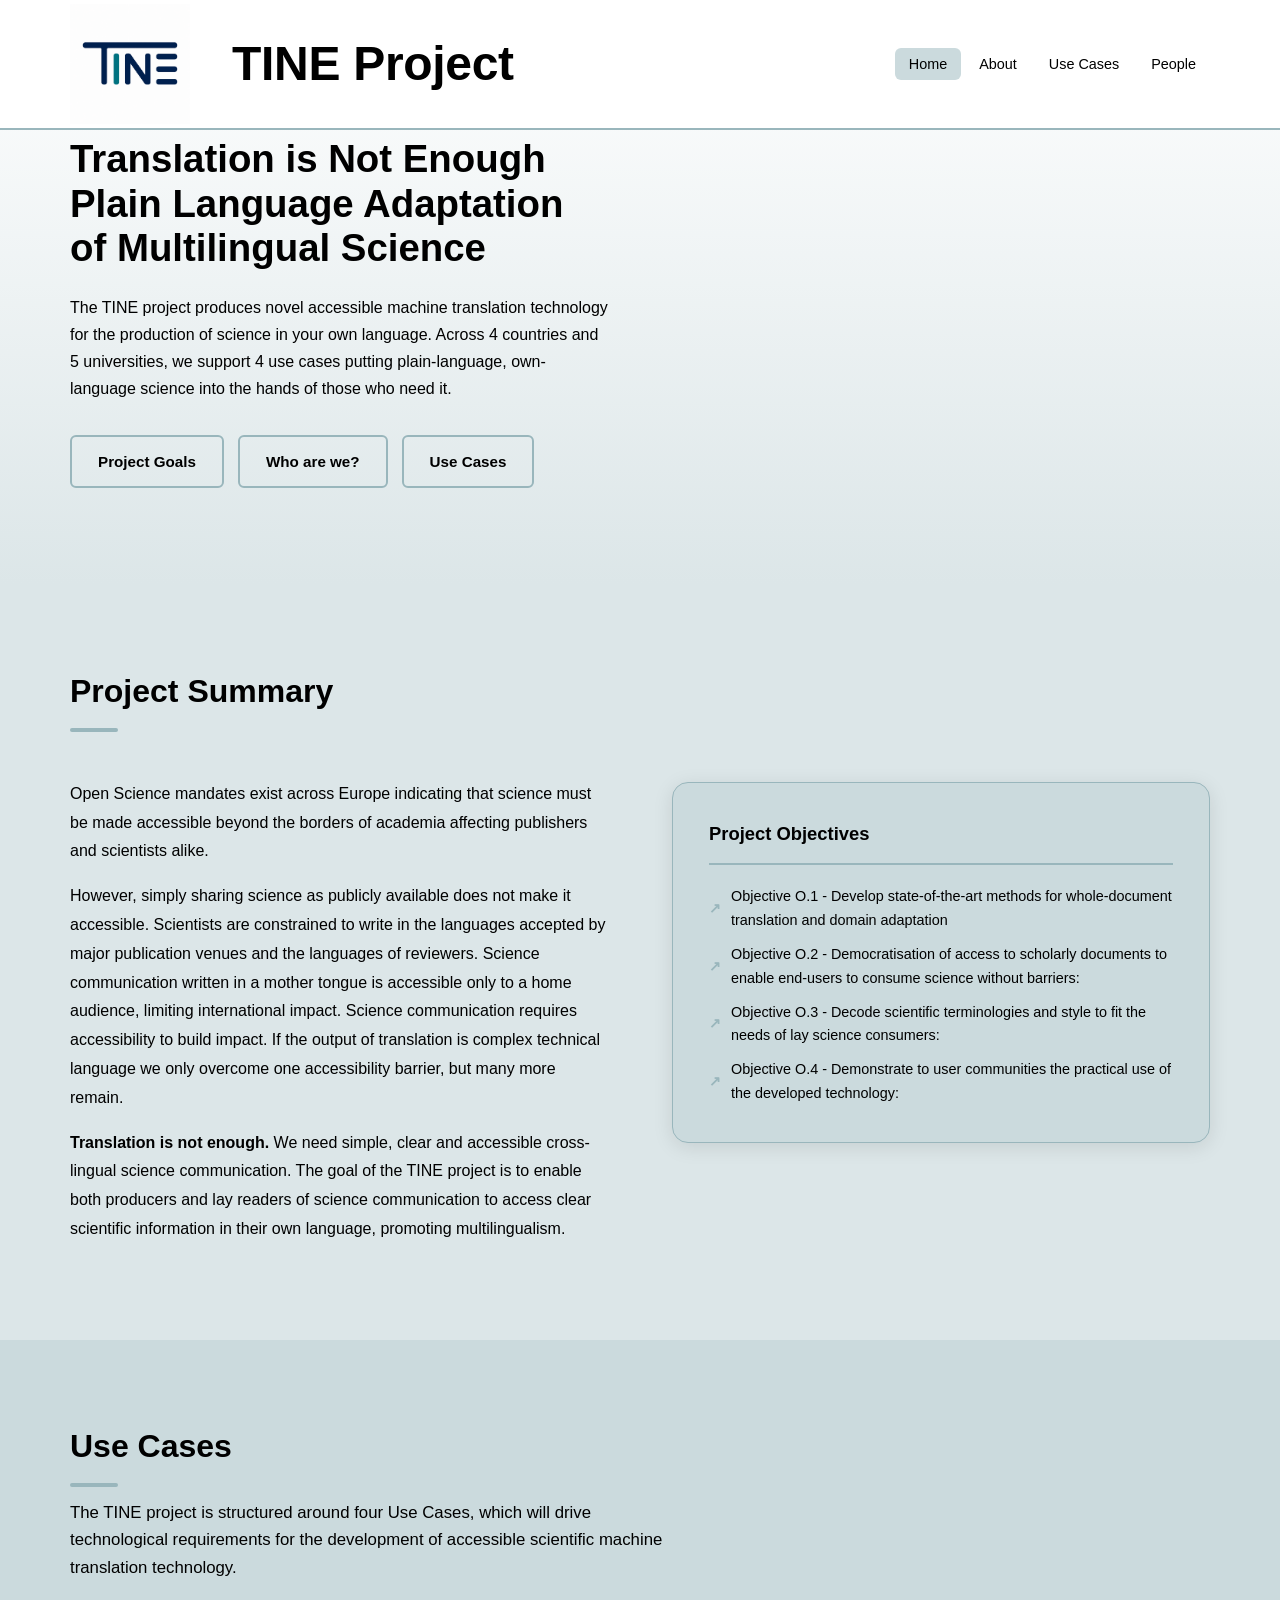
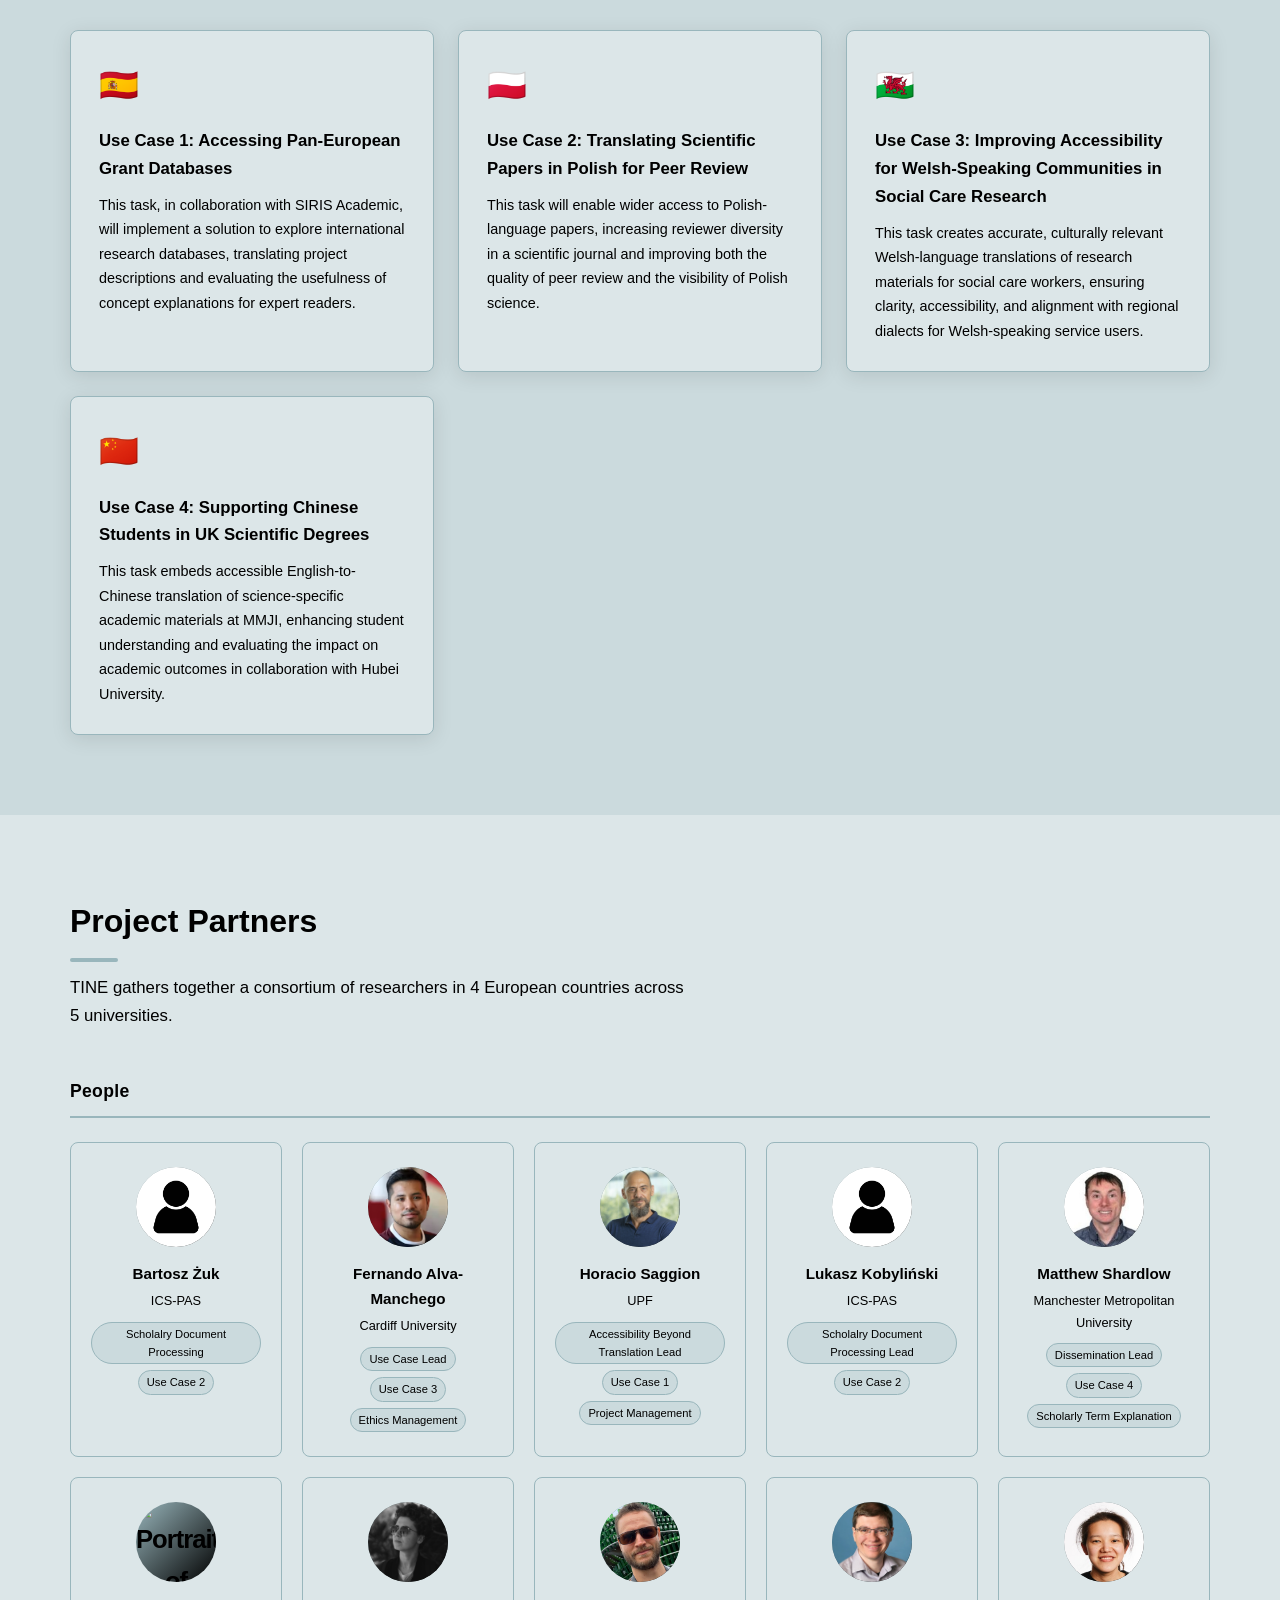
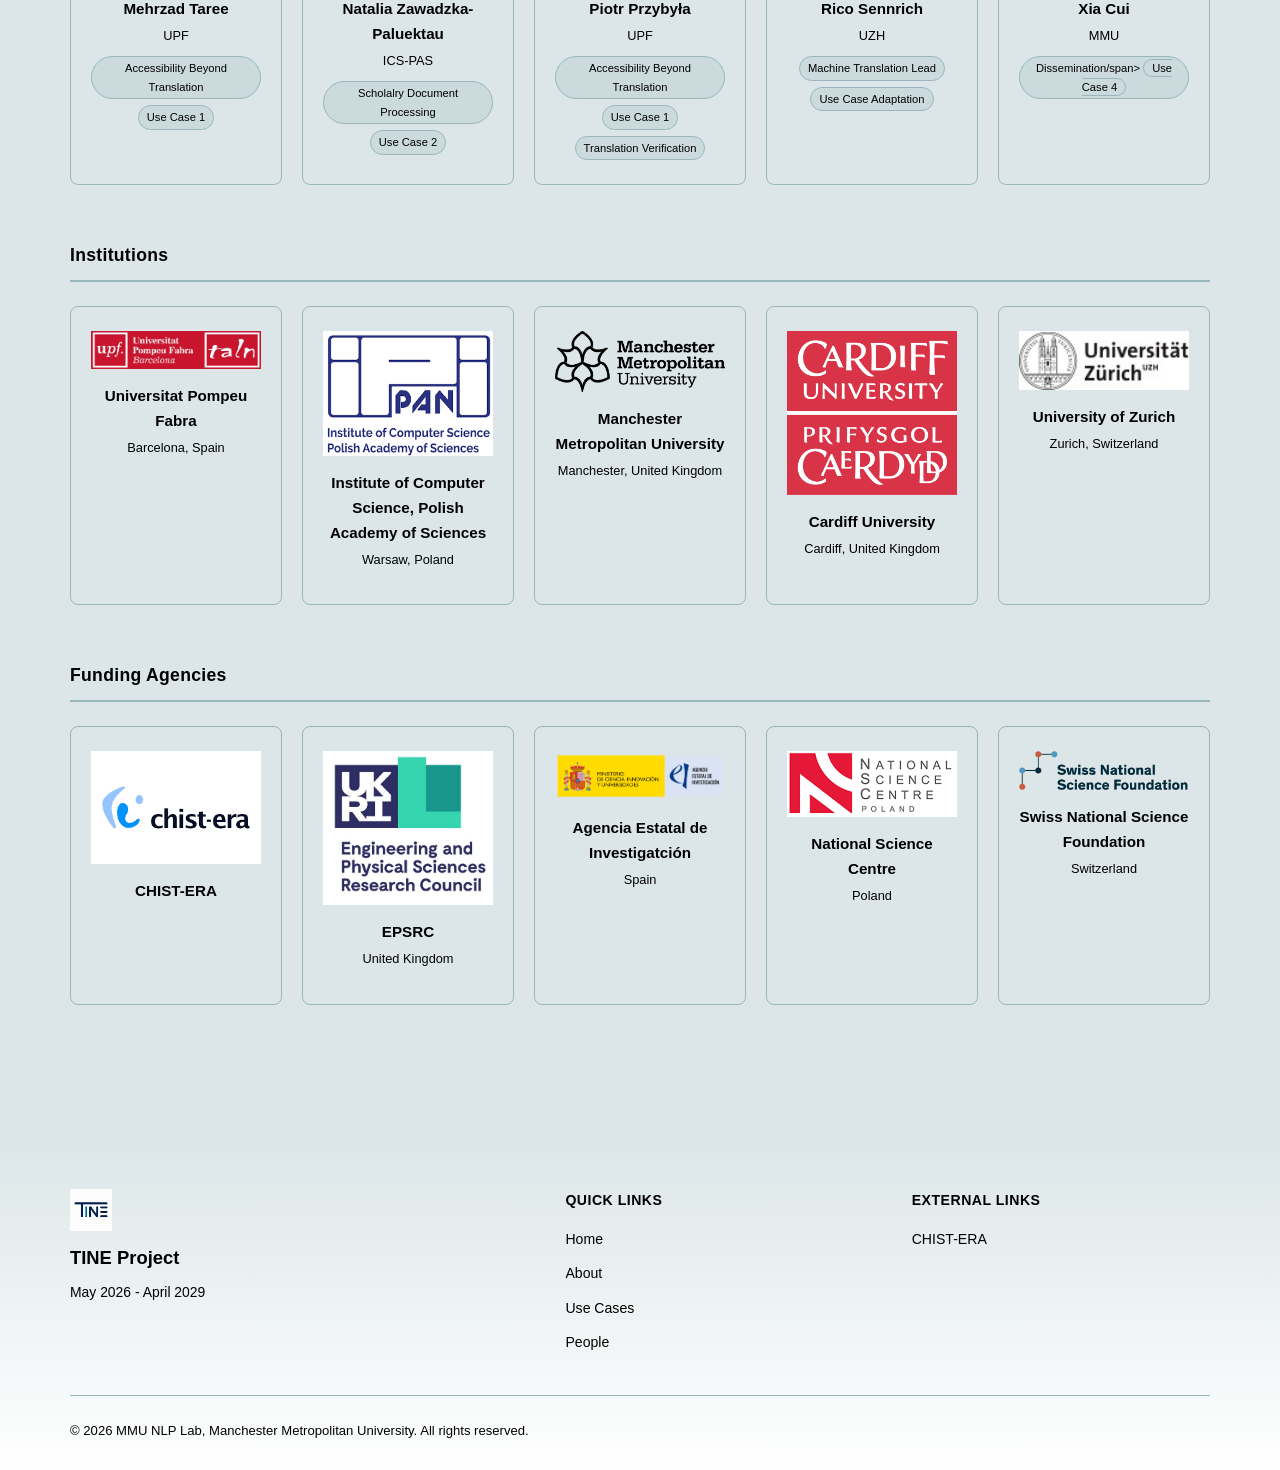
==== commit 5f4a138e: "updated logo and colours" ====
--- a/index.html
+++ b/index.html
@@ -9,7 +9,7 @@
   <meta property="og:description" content="TINE Project: Translation is not enough. Project Wensite." />
   <meta property="og:type" content="website" />
   <title>TINE Project | Translation is not enough</title>
-  <link rel="icon" type="image/png" href="img/logo/tine_icon.png" />
+  <link rel="icon" type="image/png" href="img/logo/MehrzadTareh.png" />
   <link rel="stylesheet" href="css/style.css" />
 </head>
 <body>
@@ -19,7 +19,7 @@
   <div class="container navbar-inner">
 
     <a href="#home" class="navbar-brand">
-      <img src="img/logo/TINE_Logo.png" alt="TINE logo" class="brand-logo" loading="eager" />
+      <img src="img/logo/MehrzadTareh.png" alt="TINE logo" class="brand-logo" loading="eager" />
       TINE Project
     </a>
 
@@ -59,6 +59,7 @@
         </div>
       </div>
 
+<!--
       <div class="hero-content">
 
         <img src="img/logo/TINE_BANNER.png" alt="An Antler, with the tines of the antler spelling the project acronym TINE" loading="lazy" />
@@ -72,7 +73,7 @@
 
 
       </div>
-
+-->
 
     </div>
   </div>
@@ -372,7 +373,7 @@
       <div>
         <div class="footer-brand">
           <div class="footer-logo-dark">
-            <img src="img/logo/TINE_Logo.png" alt="TINE Project logo" class="footer-logo" loading="lazy" />
+            <img src="img/logo/MehrzadTareh.png" alt="TINE Project logo" class="footer-logo" loading="lazy" />
           </div>
           <div class="footer-brand-name">TINE Project</div>
           <p>
--- a/css/style.css
+++ b/css/style.css
@@ -4,17 +4,17 @@
 *, *::before, *::after { box-sizing: border-box; margin: 0; padding: 0; }
 
 :root {
-  --mmu-blue: #CC3632;
-  --mmu-blue-light: #dd7976;
+  --mmu-blue: #99B6BC;
+  --mmu-blue-light: #CBDADD;
   --mmu-dark: #000000;
-  --accent: #00afff;
+  --accent: #99B6BC;
   --text: #000000;
-  --text-light: #E4B83E;
-  --bg: #FBF3DF;
+  --text-light: #CBDADD;
+  --bg: #dce6e8;
   --bg-alt: var(--mmu-blue-light);
   --border: var(--mmu-blue);
-  --cool-100:    #EEBCBB;
-  --cool-200:    #F2DC9F;
+  --cool-100:    #CBDADD;
+  --cool-200:    #99B6BC;
   --radius:      8px;
   --shadow:      0 4px 20px rgba(0,0,0,.1);
   --transition:  .25s ease;
@@ -218,7 +218,7 @@
 }
 
 .hero-title {
-  font-size: clamp(1.8rem, 4vw, 2.8rem);
+  font-size: clamp(1.8rem, 4vw, 2.4rem);
   font-weight: 800;
   color: var(--mmu-dark);
   line-height: 1.15;
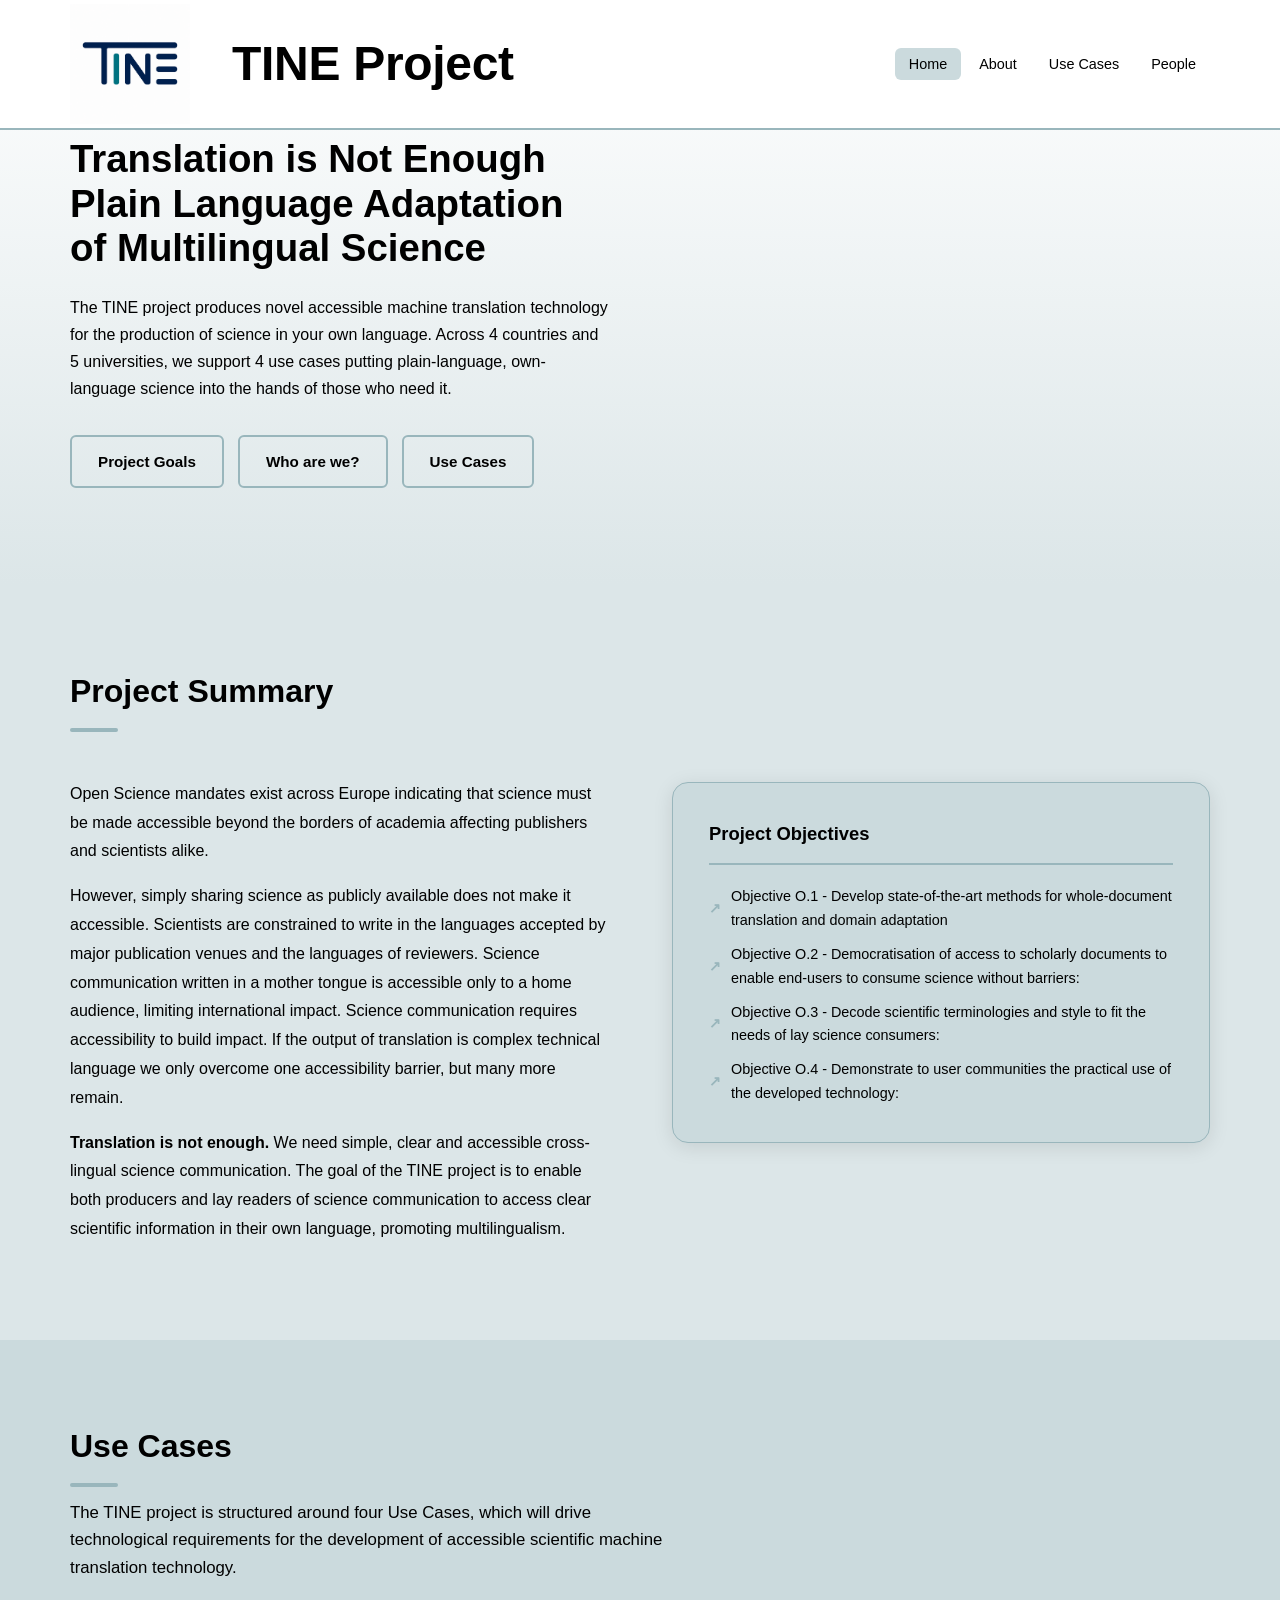
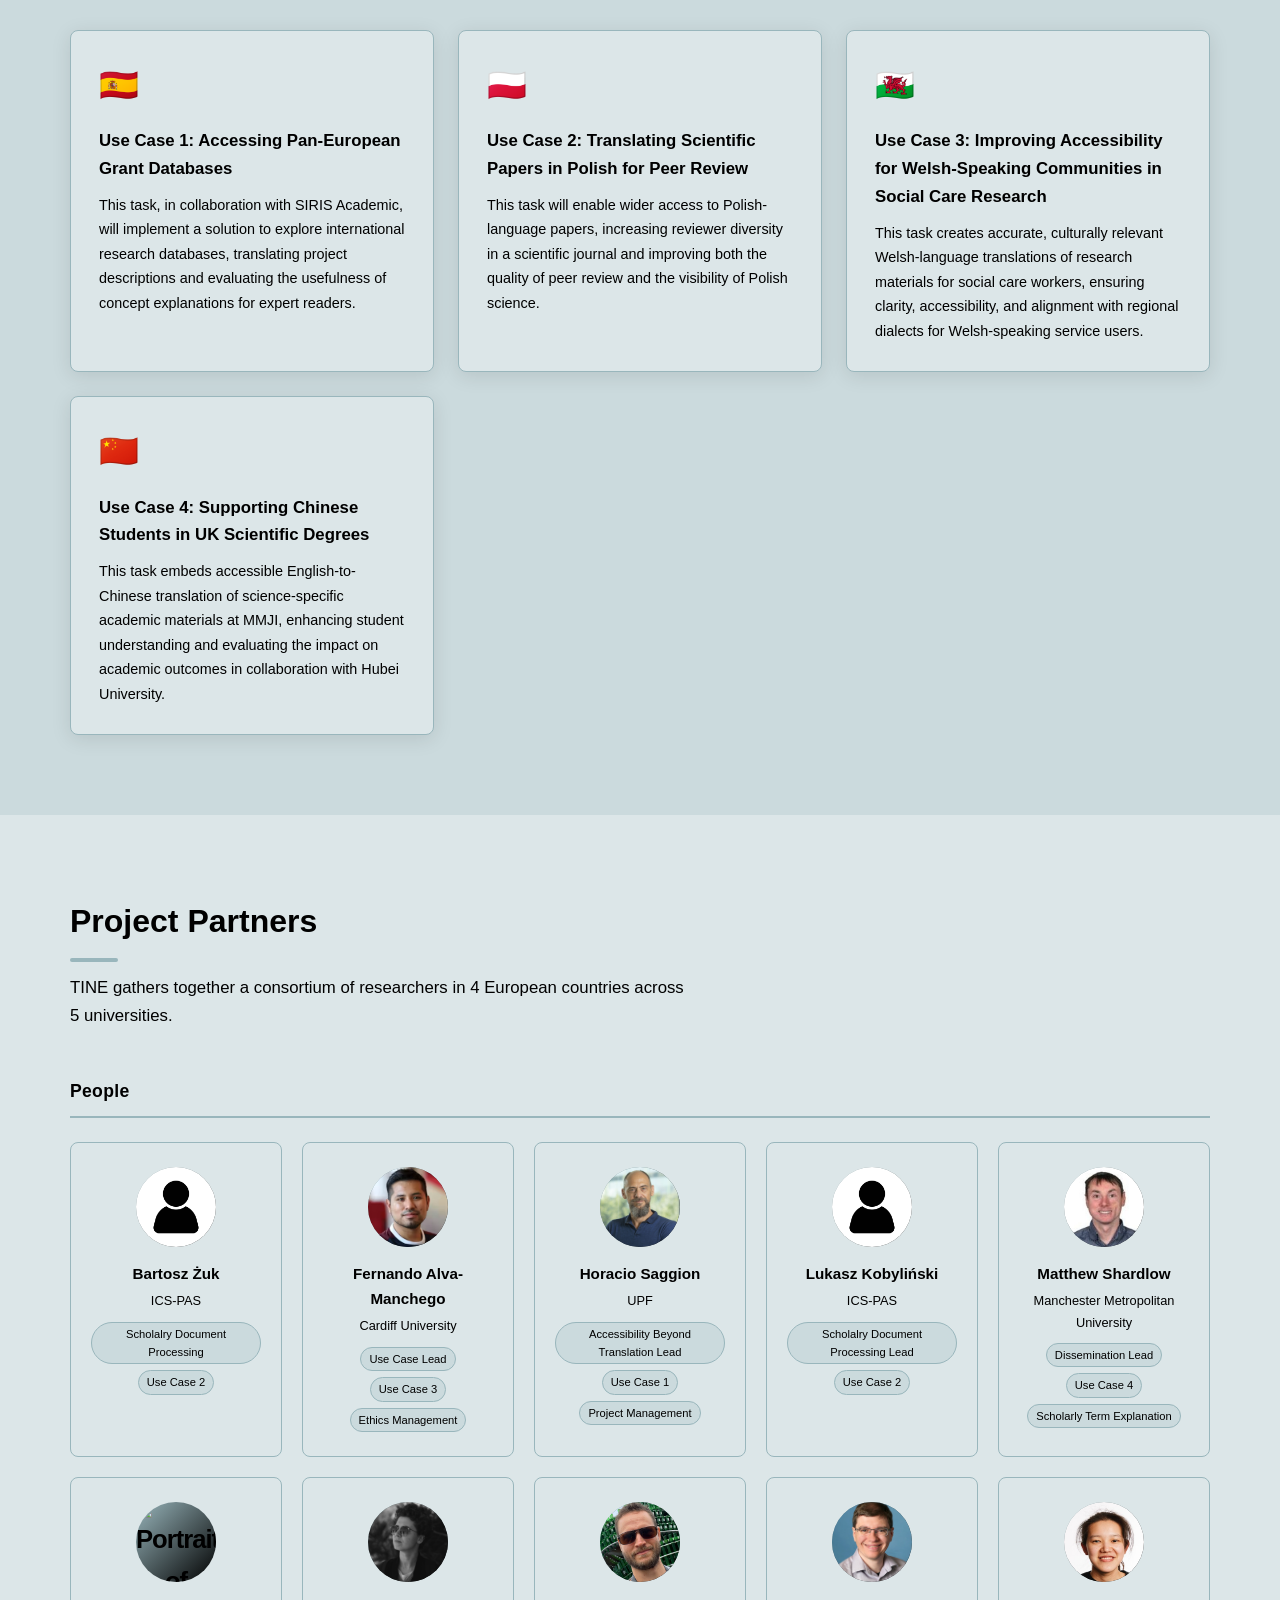
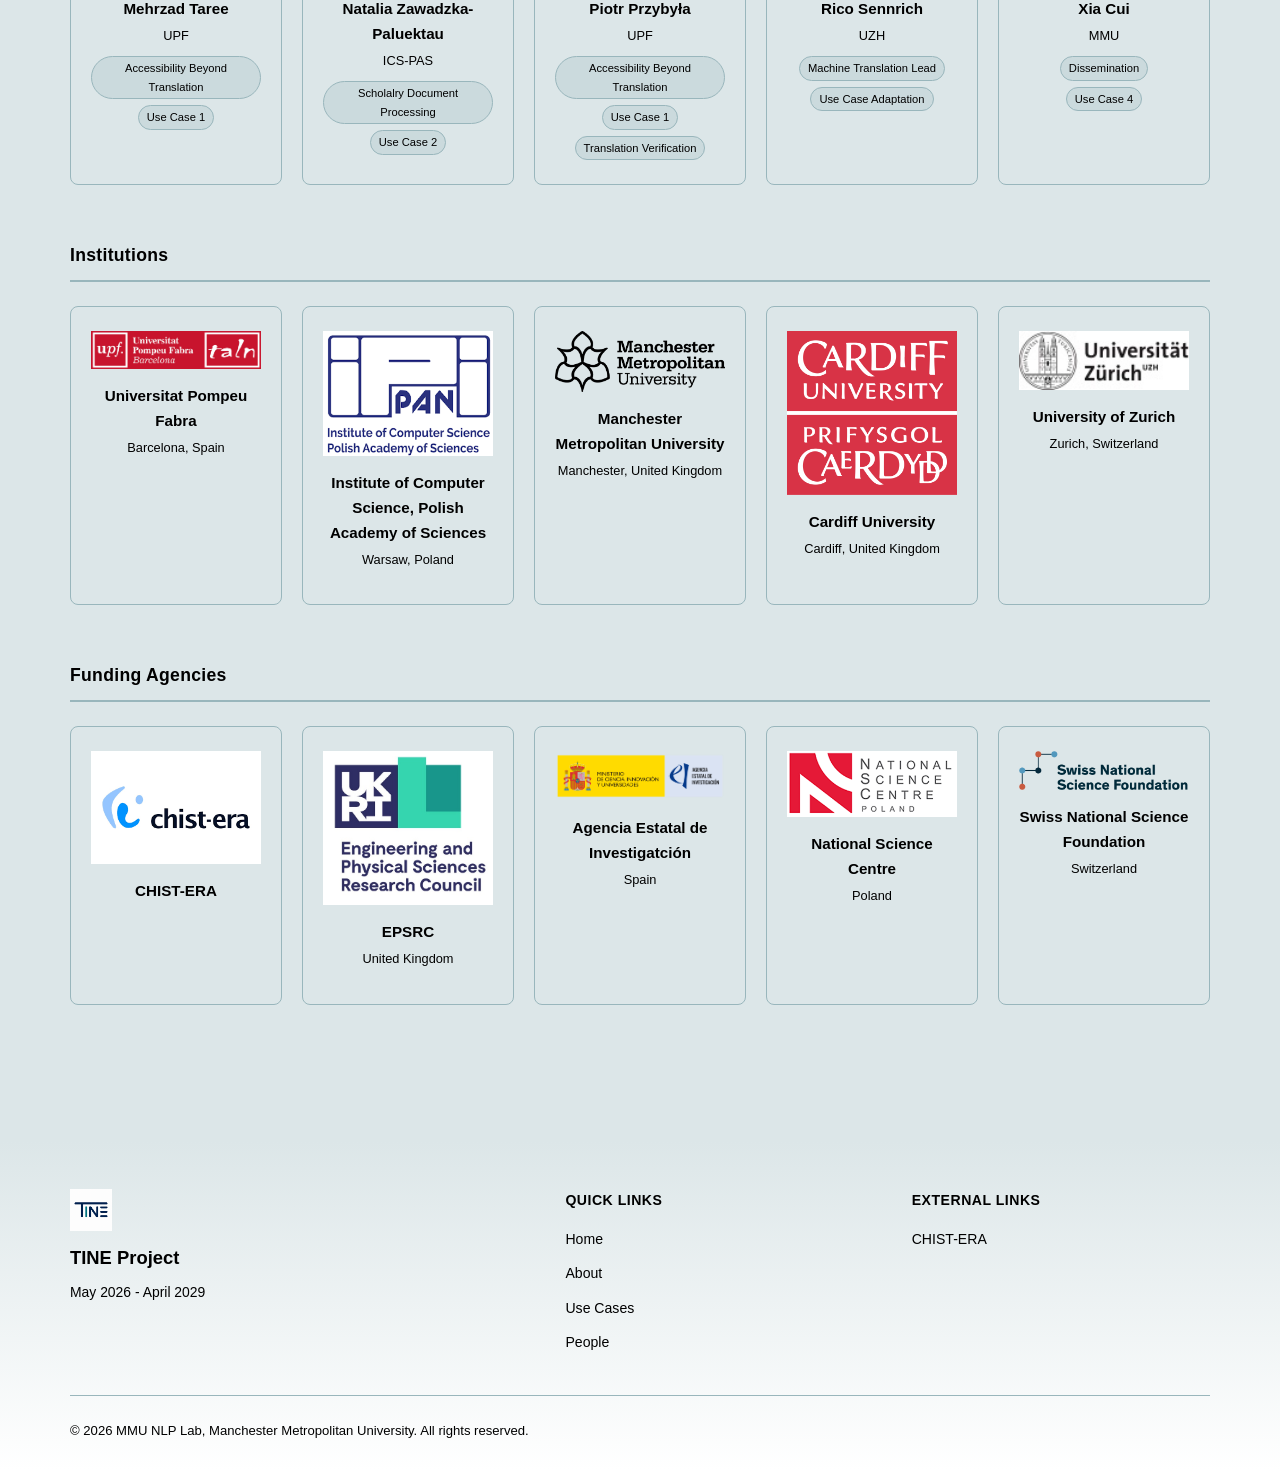
==== commit 2d20a18d: "fixed broken html tag" ====
--- a/index.html
+++ b/index.html
@@ -278,7 +278,7 @@
           <div class="person-name">Xia Cui</div>
           <div class="person-role">MMU</div>
           <div class="person-tags">
-            <span class="tag">Dissemination/span>
+            <span class="tag">Dissemination</span>
             <span class="tag">Use Case 4</span>
           </div>
         </div>
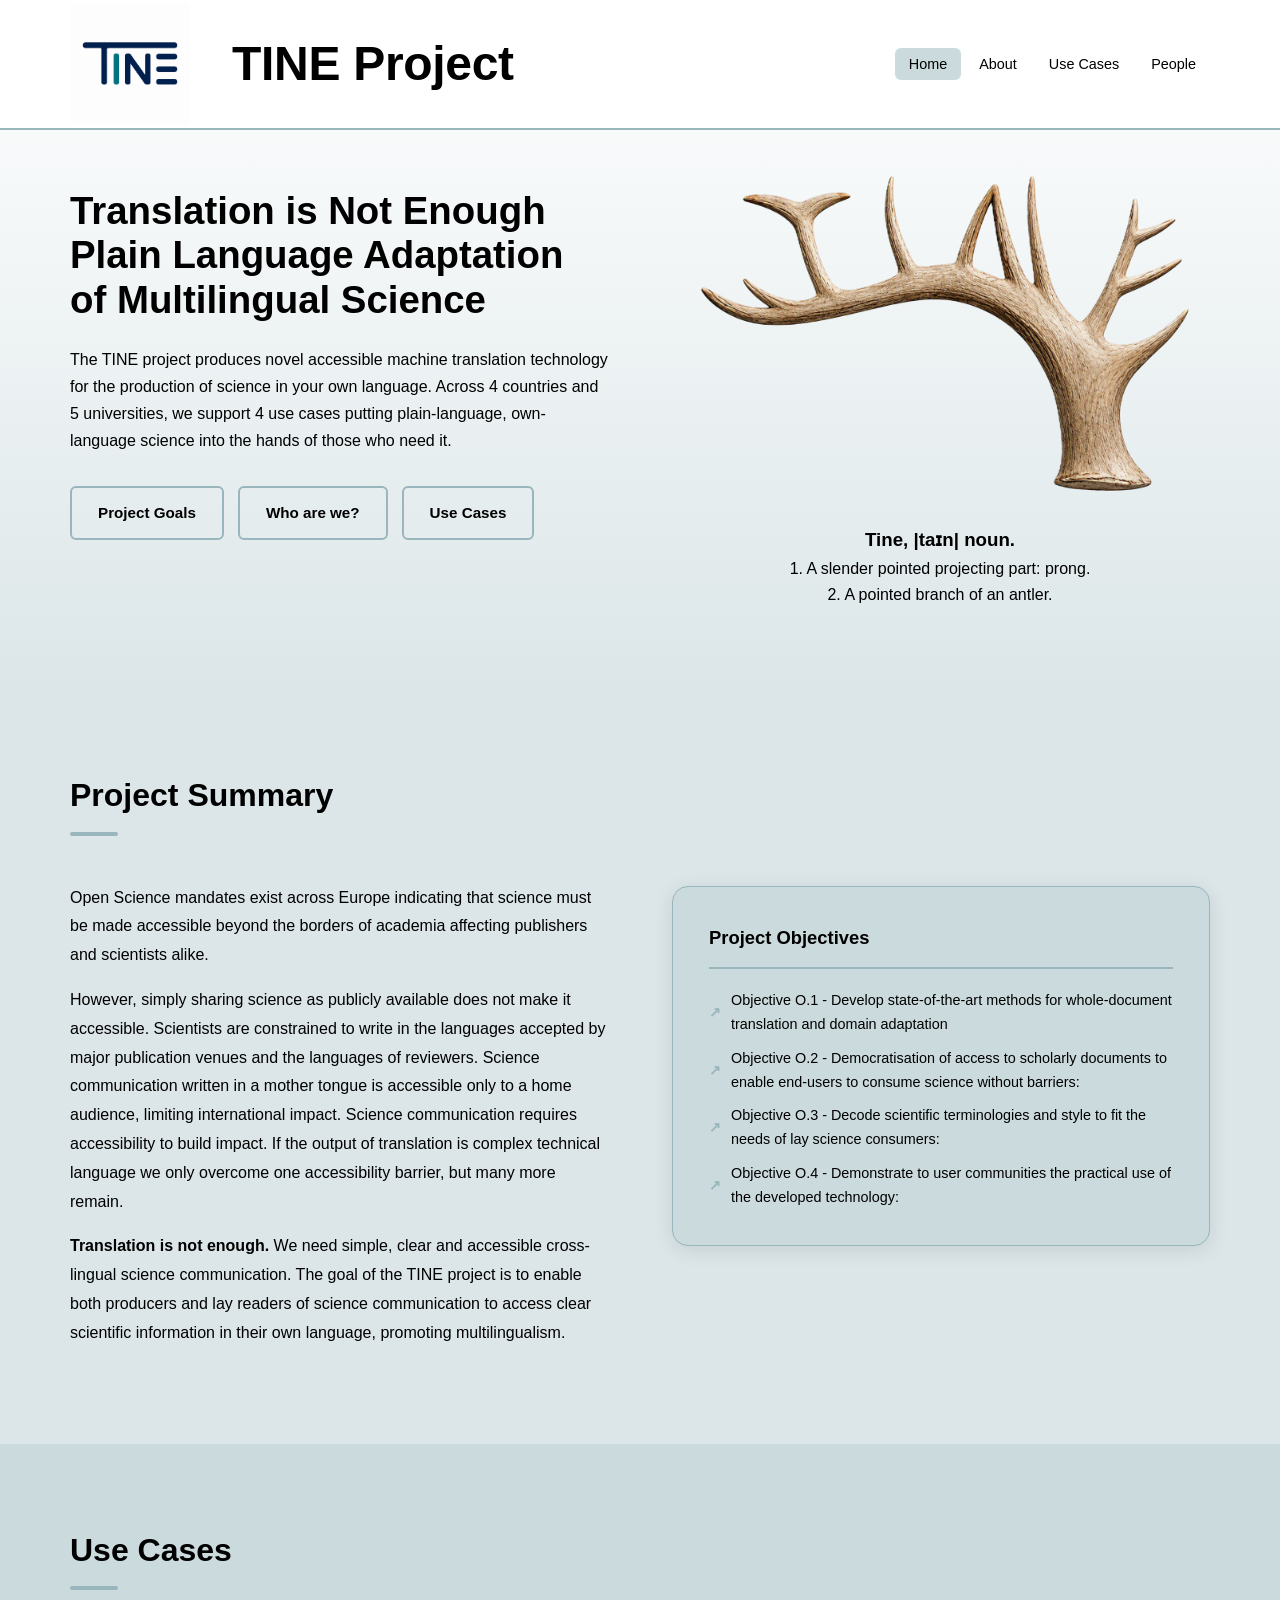
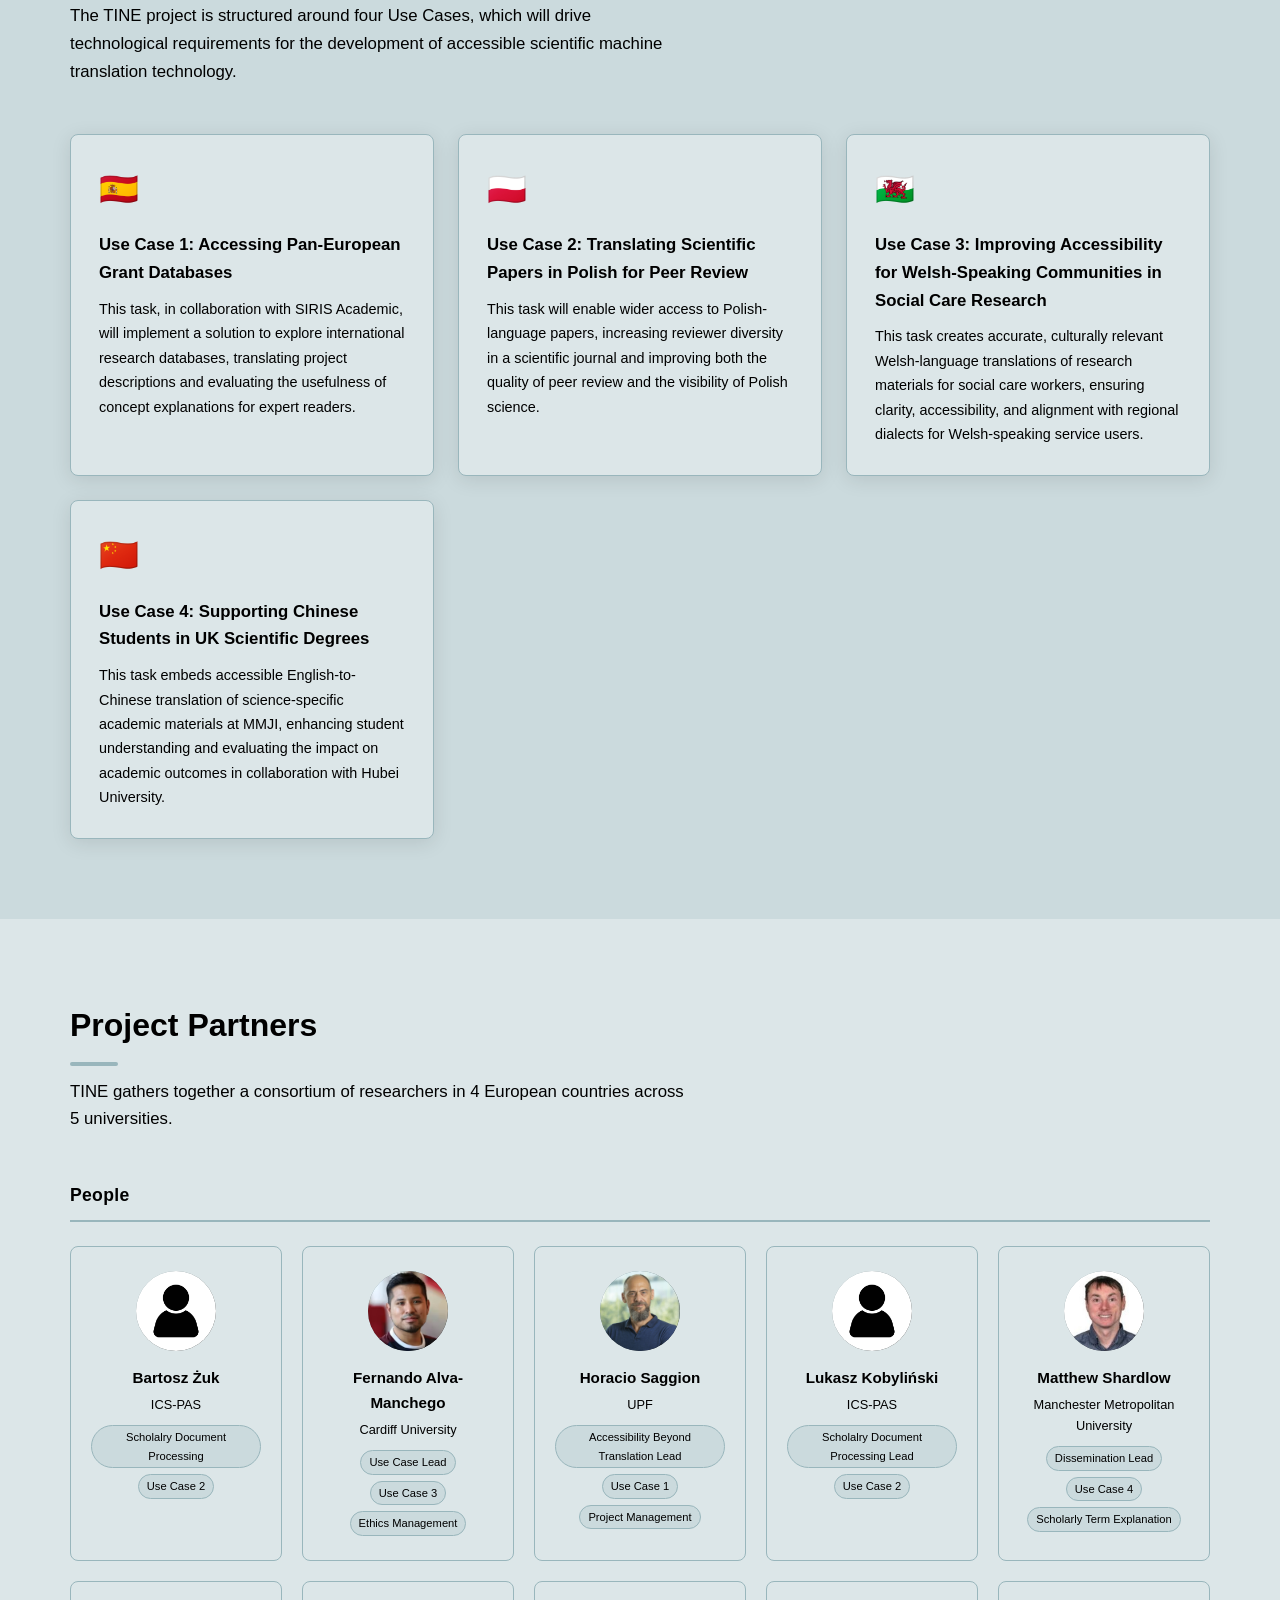
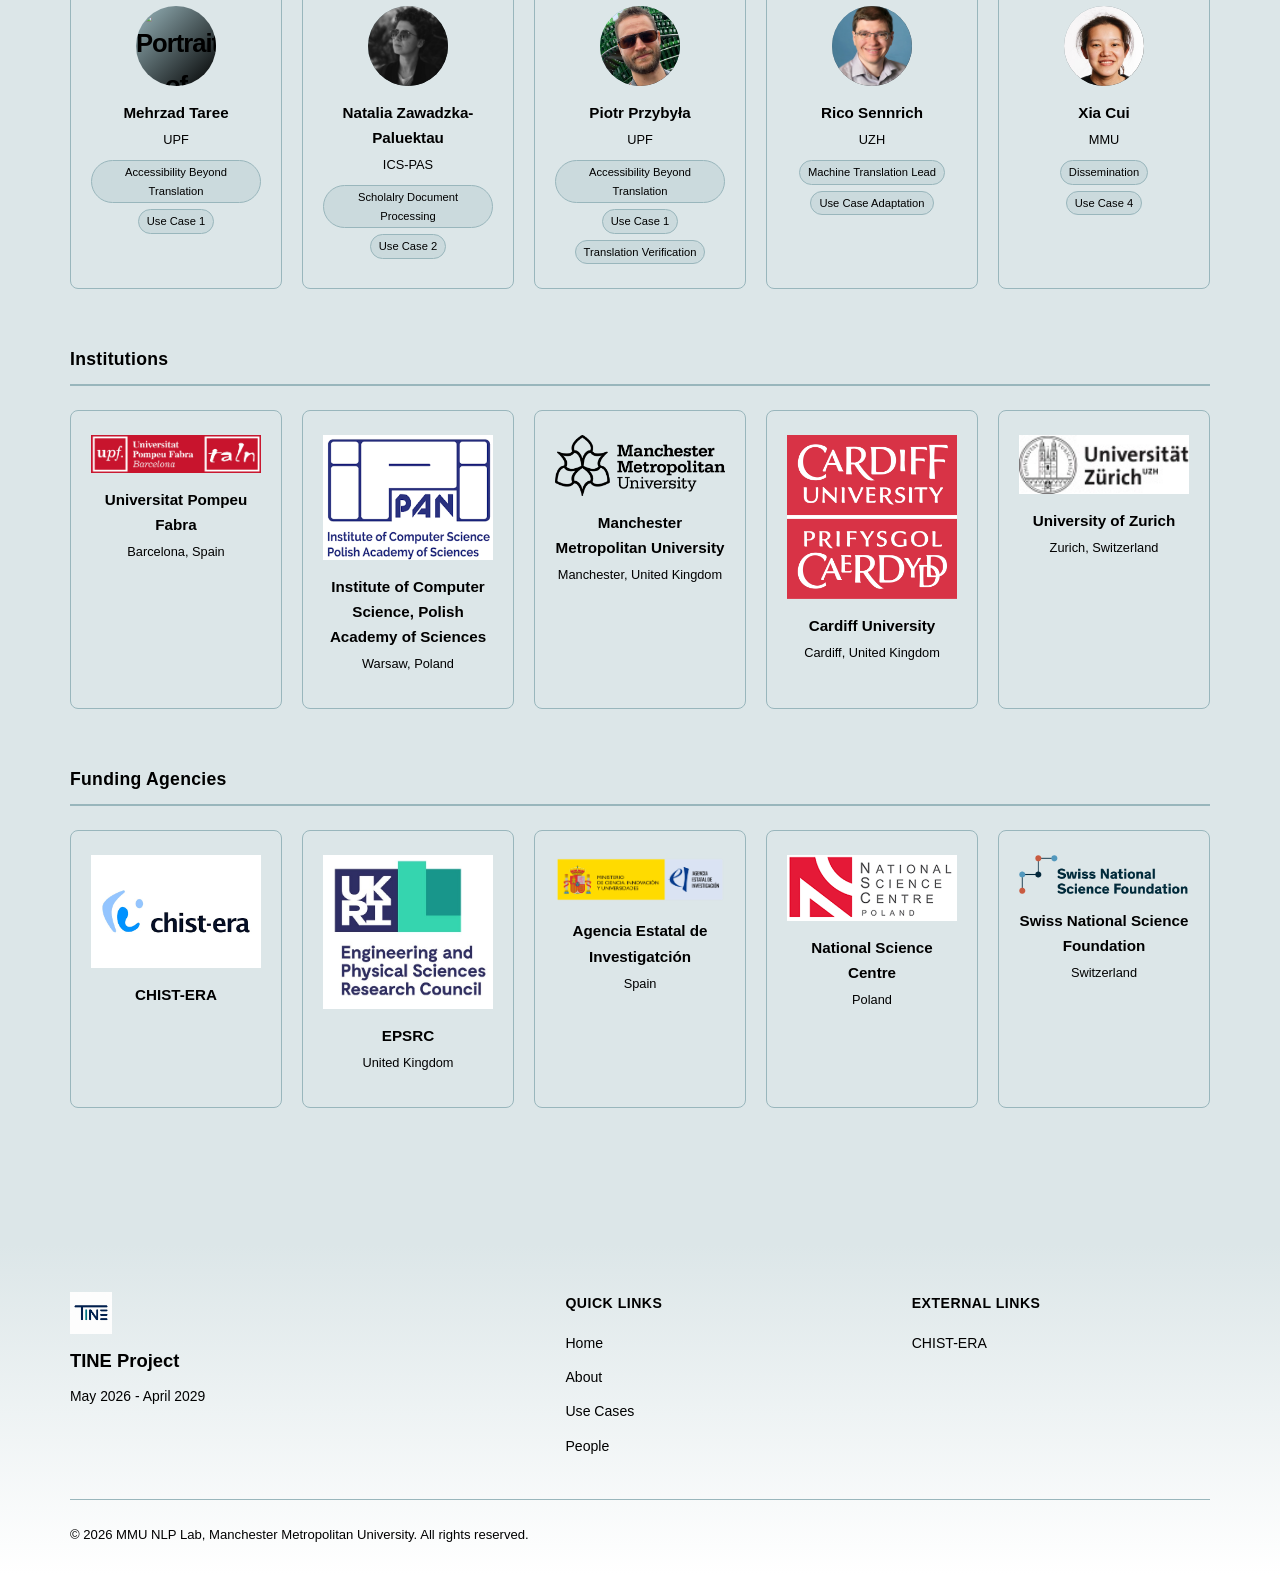
==== commit 914dc3f4: "added image back" ====
--- a/index.html
+++ b/index.html
@@ -59,7 +59,7 @@
         </div>
       </div>
 
-<!--
+
       <div class="hero-content">
 
         <img src="img/logo/TINE_BANNER.png" alt="An Antler, with the tines of the antler spelling the project acronym TINE" loading="lazy" />
@@ -73,7 +73,7 @@
 
 
       </div>
--->
+
 
     </div>
   </div>
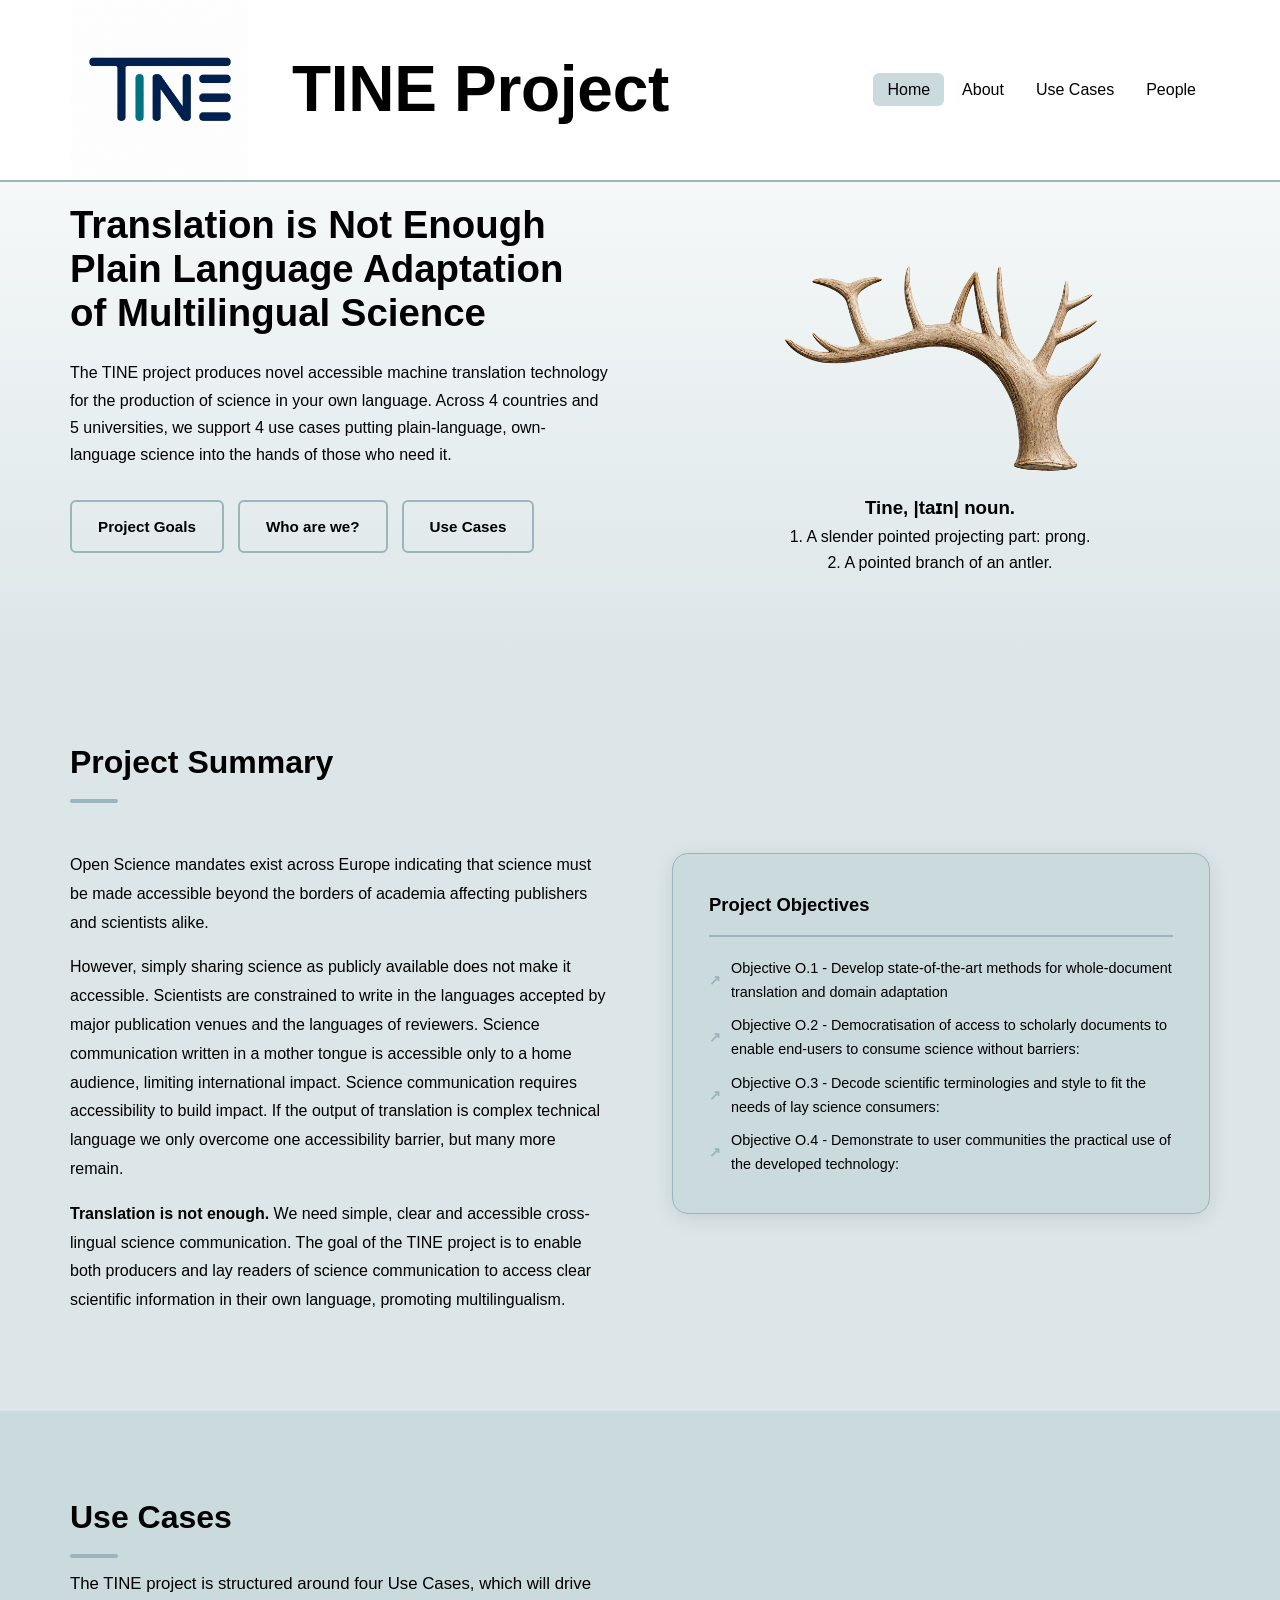
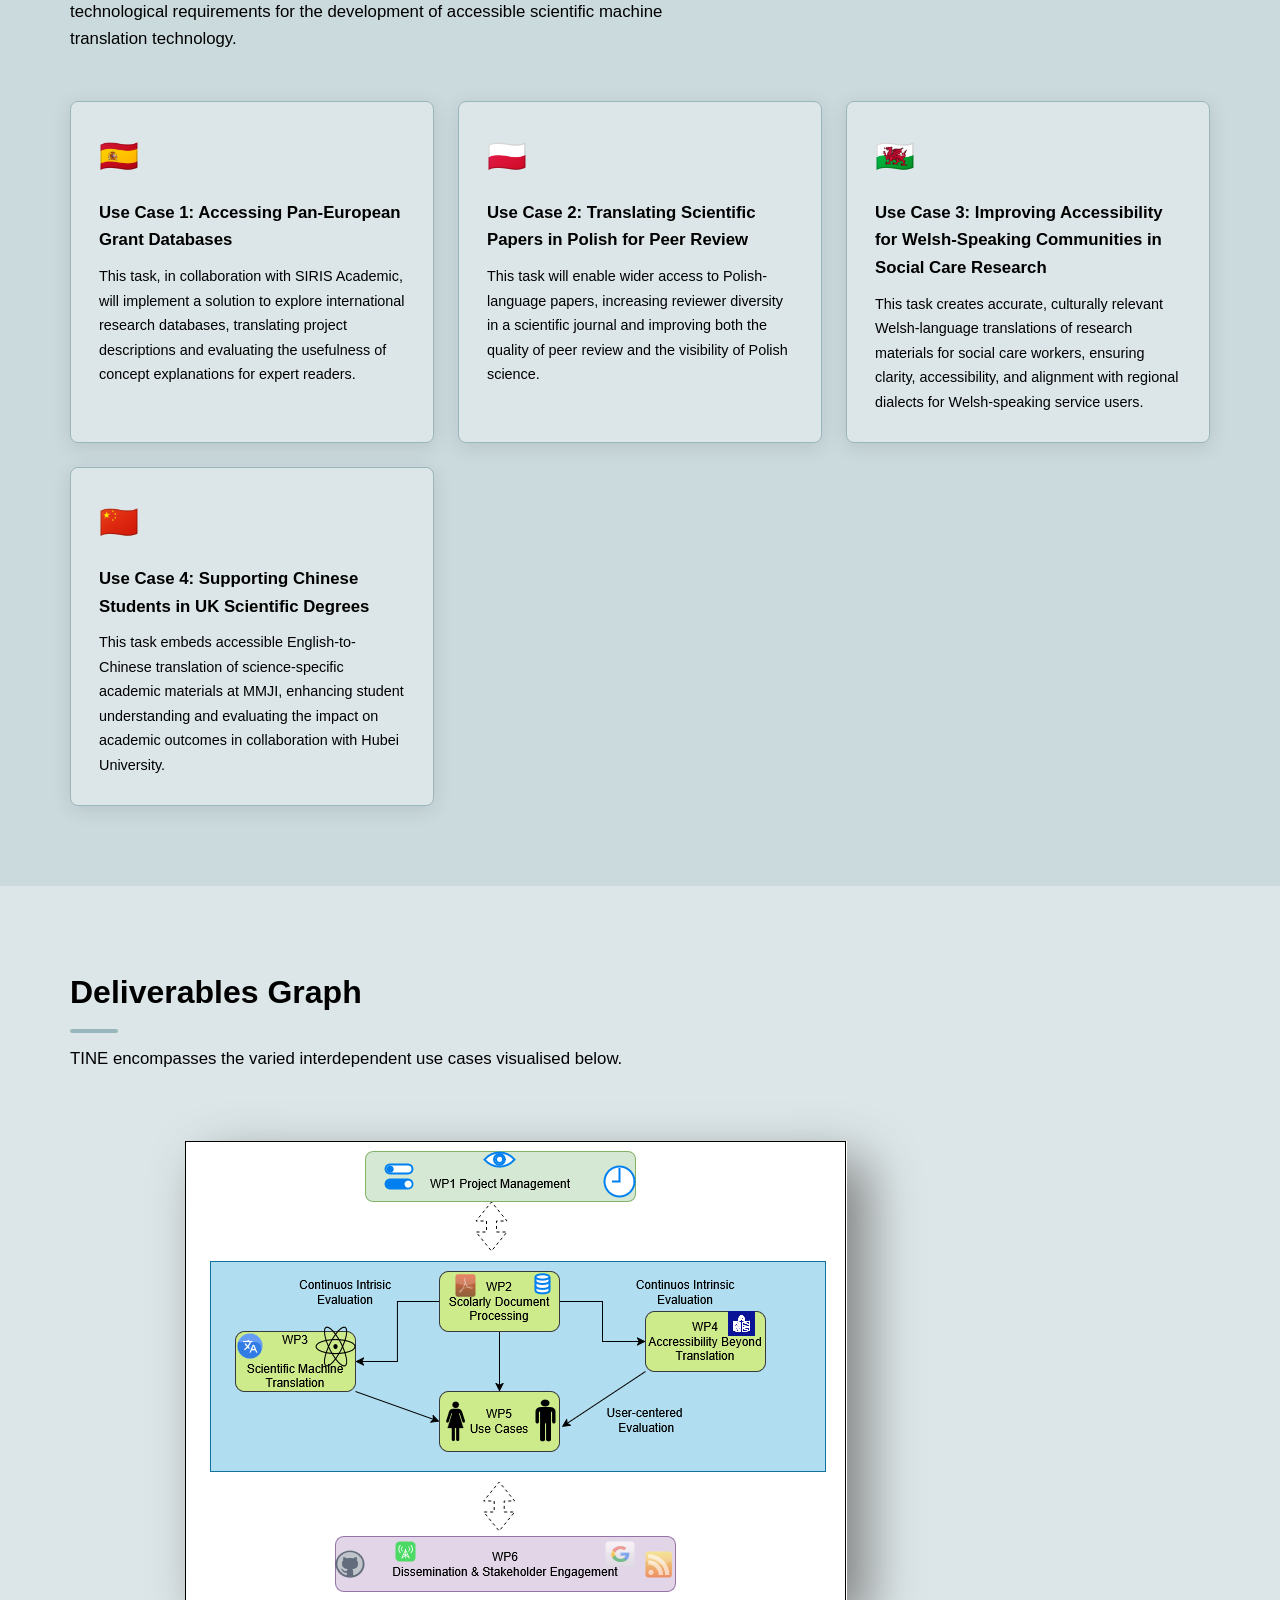
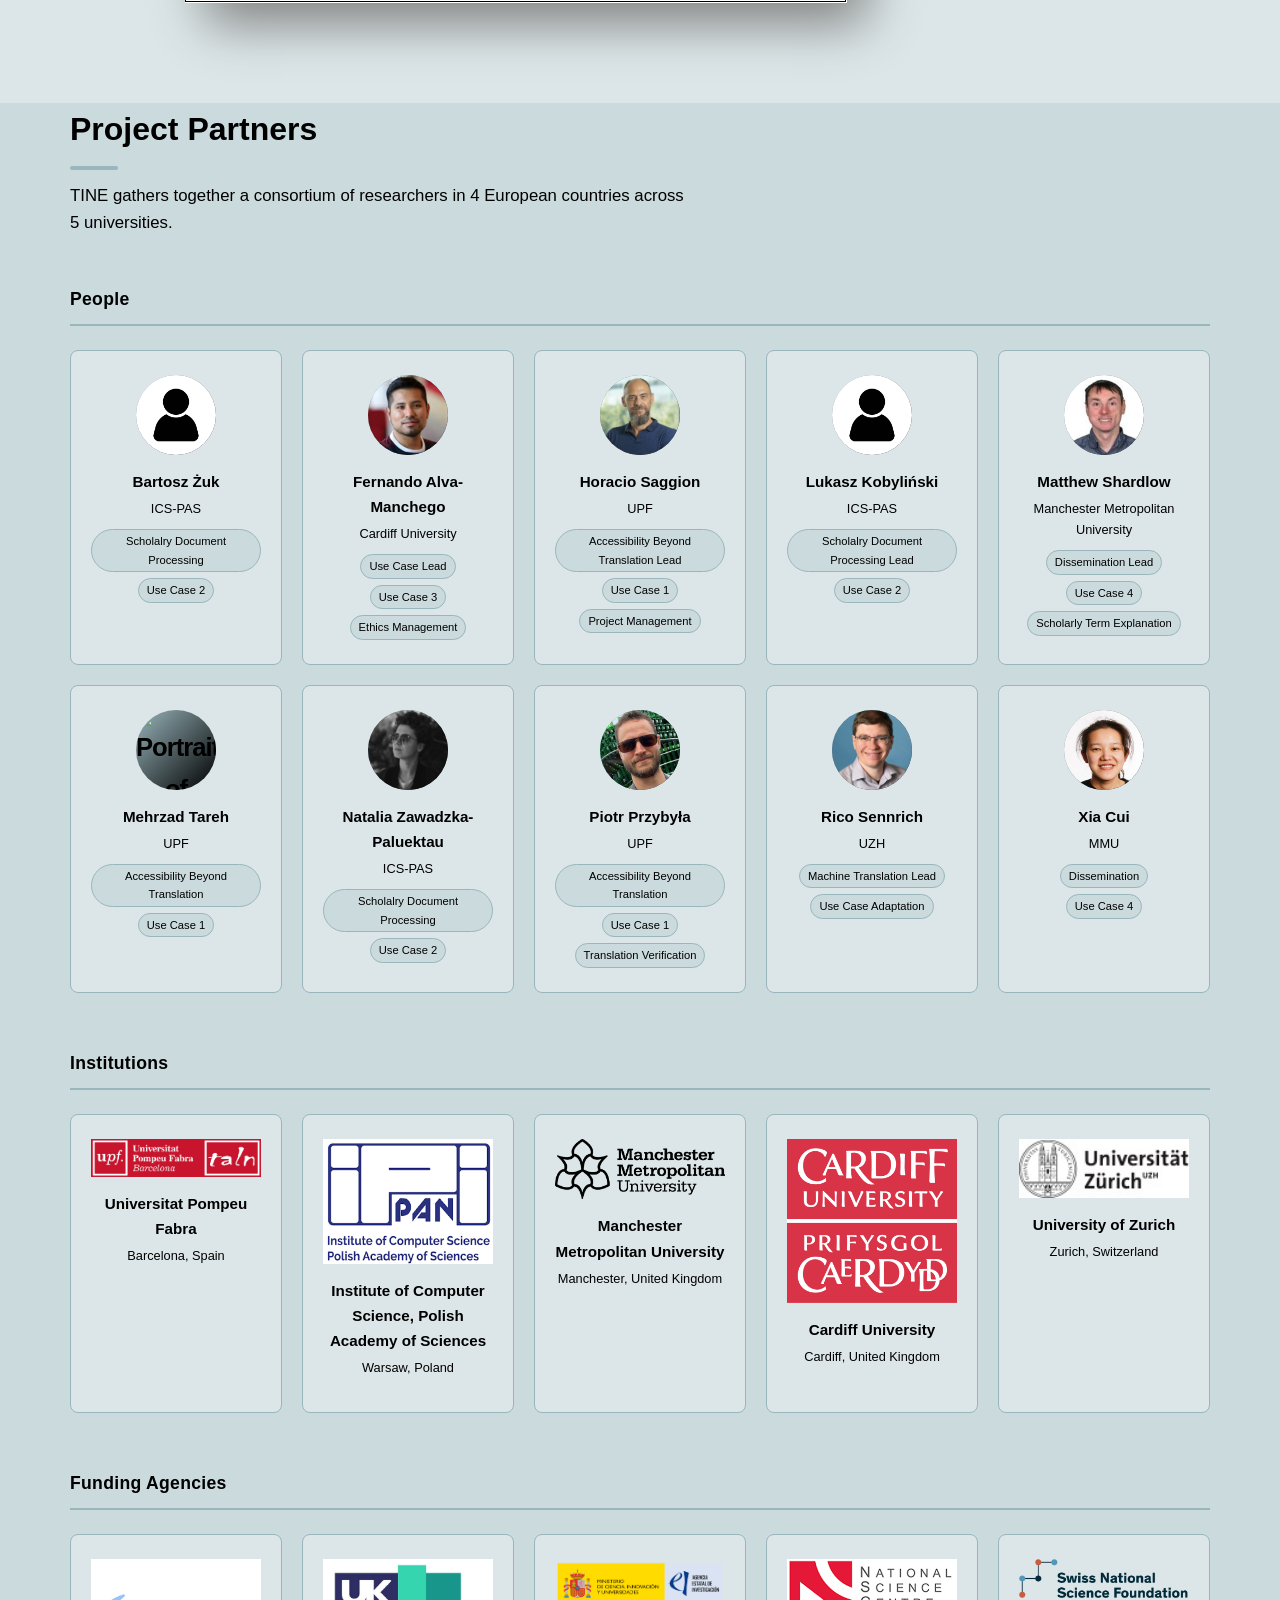
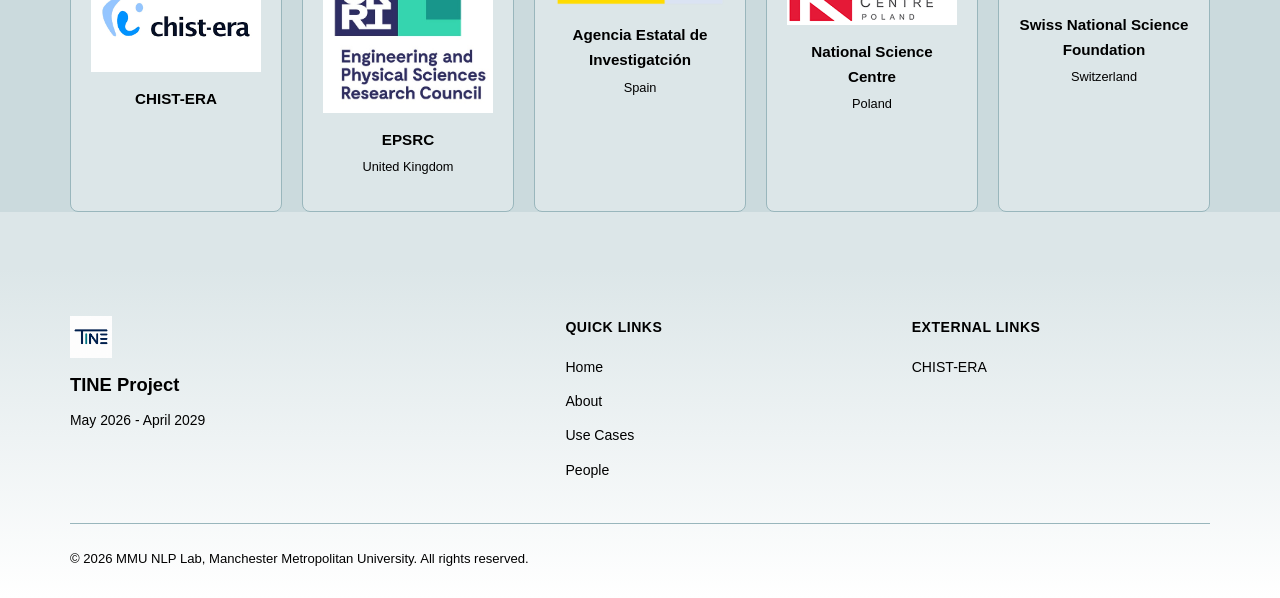
==== commit 73de8064: "updated website" ====
--- a/index.html
+++ b/index.html
@@ -60,7 +60,7 @@
       </div>
 
 
-      <div class="hero-content">
+      <div class="hero-img">
 
         <img src="img/logo/TINE_BANNER.png" alt="An Antler, with the tines of the antler spelling the project acronym TINE" loading="lazy" />
 
@@ -164,8 +164,29 @@
   </div>
 </section>
 
+<!-- ══════════════════ PROJECT GRAPH ══════════════════ -->
+<section id="research" class="section section">
+  <div class="container">
+    <div class="section-header">
+      <h2 class="section-title">Deliverables Graph</h2>
+      <p class="section-subtitle">
+        TINE encompasses the varied interdependent use cases visualised below.
+      </p>
+    </div>
+
+    <div class="graph-container">
+
+      <img src="img/WP_INTERACTIONS.png">
+
+
+    </div>
+  </div>
+</section>
+
+
+
 <!-- ══════════════════ PEOPLE ══════════════════ -->
-<section id="people" class="section">
+<section id="people" class="section-alt">
   <div class="container">
     <div class="section-header">
       <h2 class="section-title">Project Partners</h2>
@@ -233,8 +254,8 @@
         </div>
 
         <div class="person-card">
-          <div class="person-avatar"><img src="img/people/mehrzad.png" alt="Portrait of Mehrzad Taree" loading="lazy" /></div>
-          <div class="person-name">Mehrzad Taree</div>
+          <div class="person-avatar"><img src="img/people/mehrzad.png" alt="Portrait of Mehrzad Tareh" loading="lazy" /></div>
+          <div class="person-name">Mehrzad Tareh</div>
           <div class="person-role">UPF</div>
           <div class="person-tags">
             <span class="tag">Accessibility Beyond Translation</span>
--- a/css/style.css
+++ b/css/style.css
@@ -111,7 +111,7 @@
   display: flex;
   align-items: center;
   justify-content: space-between;
-  height: 128px;
+  height: 180px;
 }
 
 .navbar-brand {
@@ -120,13 +120,13 @@
   gap: 12px;
   color: var(--mmu-dark);
   font-weight: 700;
-  font-size: 3rem;
+  font-size: 5vw;
   letter-spacing: -.3px;
 }
 
 .brand-logo {
-  height: 120px;
-  max-height: 120px;
+  height: 180px;
+  max-height: 180px;
   width: auto;
   display: block;
   flex: 0 0 auto;
@@ -153,7 +153,7 @@
 
 .navbar-nav a {
   color: var(--text-light);
-  font-size: .9rem;
+  font-size: 1rem;
   font-weight: 500;
   padding: 8px 14px;
   border-radius: 6px;
@@ -191,11 +191,16 @@
   background: linear-gradient(to top, var(--bg), #ffffff);
   display: flex;
   align-items: center;
-  padding: 120px 0 80px 0;
+  padding: 180px 0 80px 0;
   position: relative;
   overflow: hidden;
 }
 
+.hero-img {
+  max-width: 350px;
+  padding: 50px 0px 0px 0px;
+  margin: auto;
+}
 
 .hero-grid {
   display: grid;
@@ -1199,3 +1204,13 @@
     grid-template-columns: 1fr;
   }
 }
+
+.graph-container {
+  max-width: 950px;
+  padding: 20px;
+  margin: auto
+}
+
+.graph-container img {
+  box-shadow: 20px 20px 50px gray;
+}
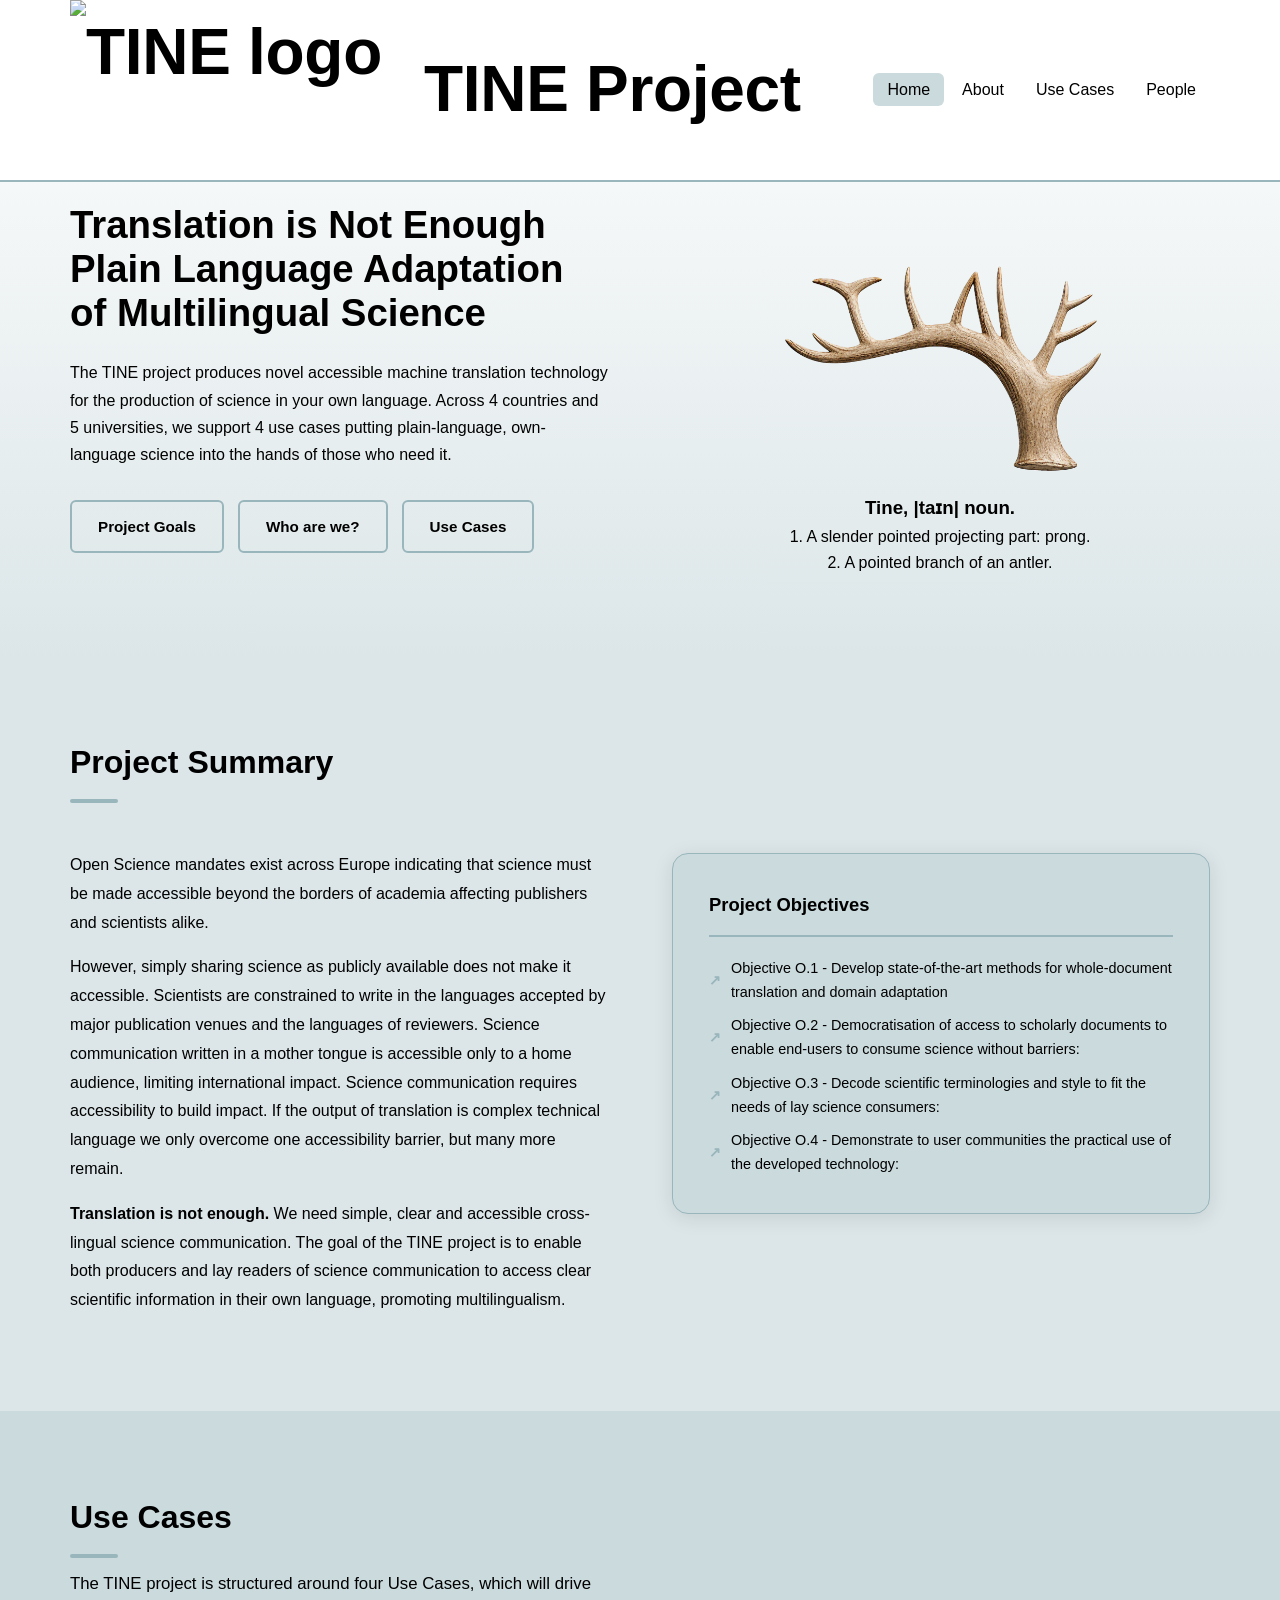
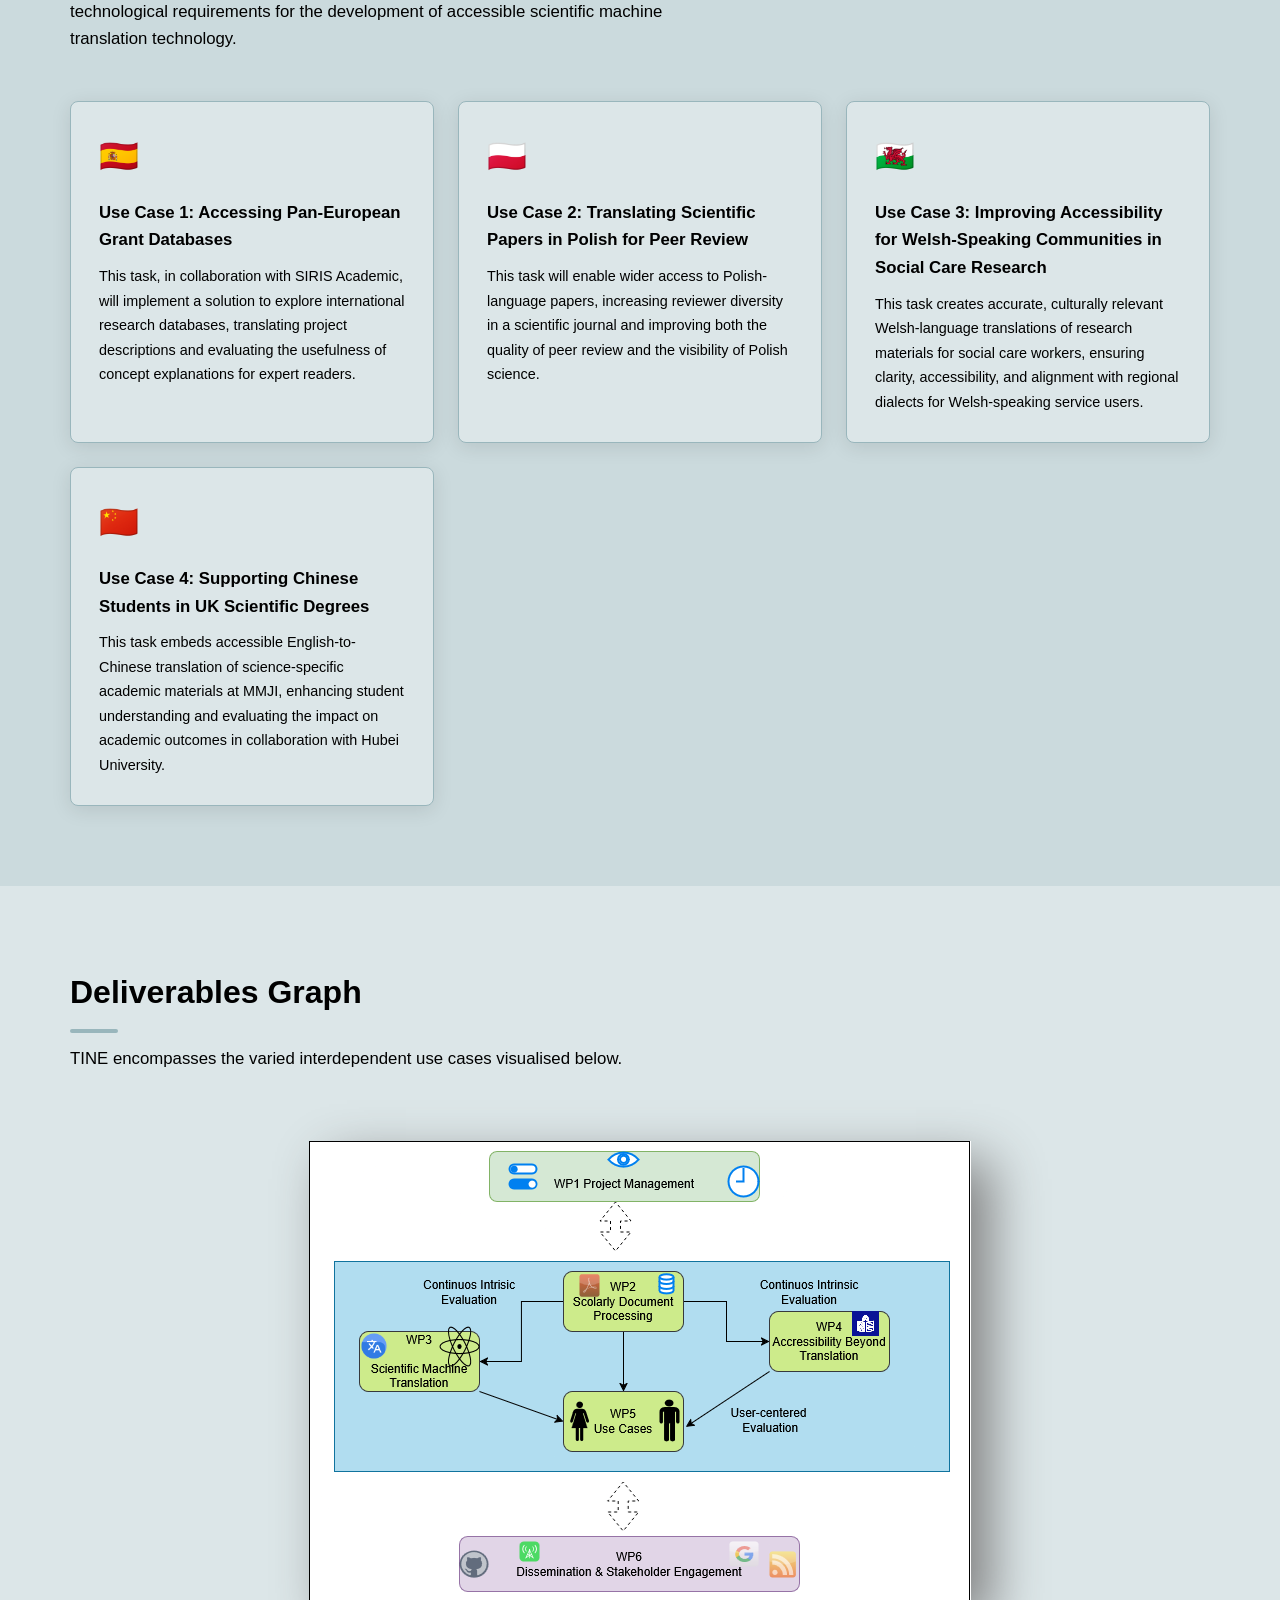
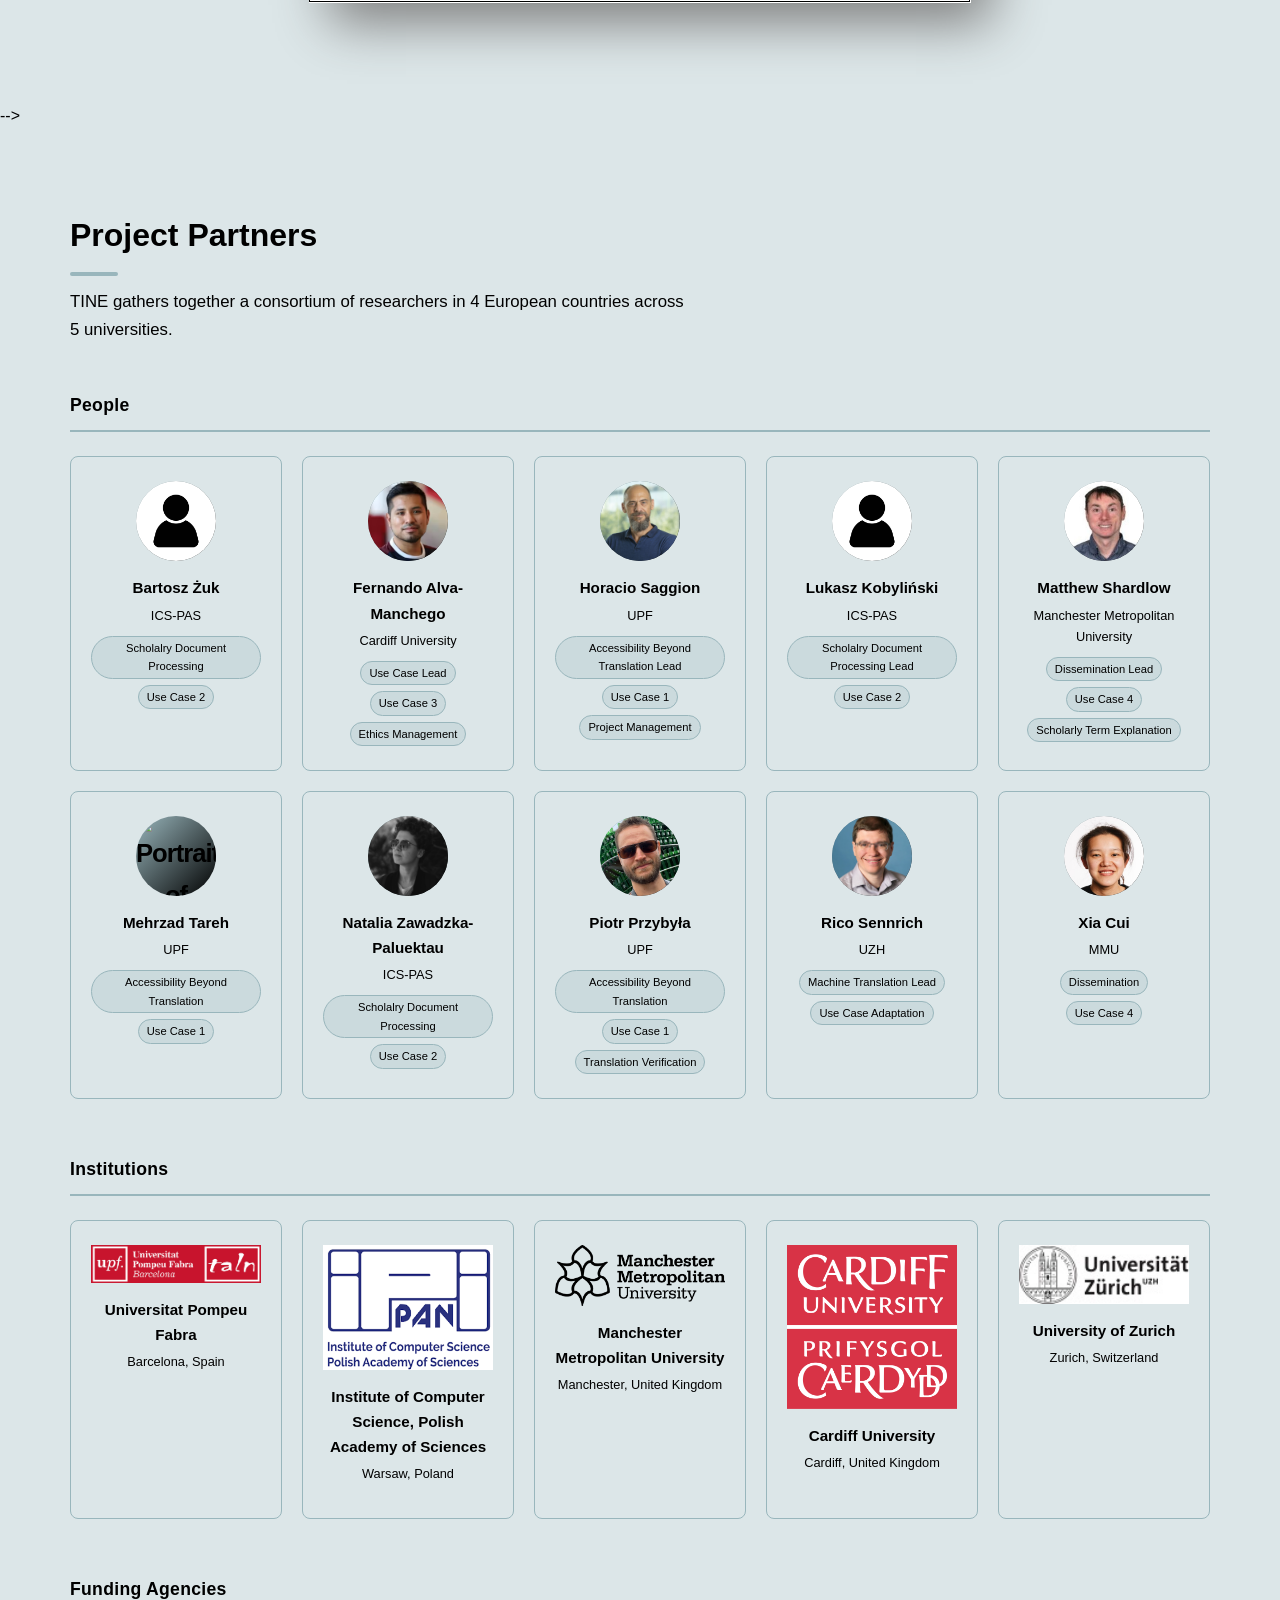
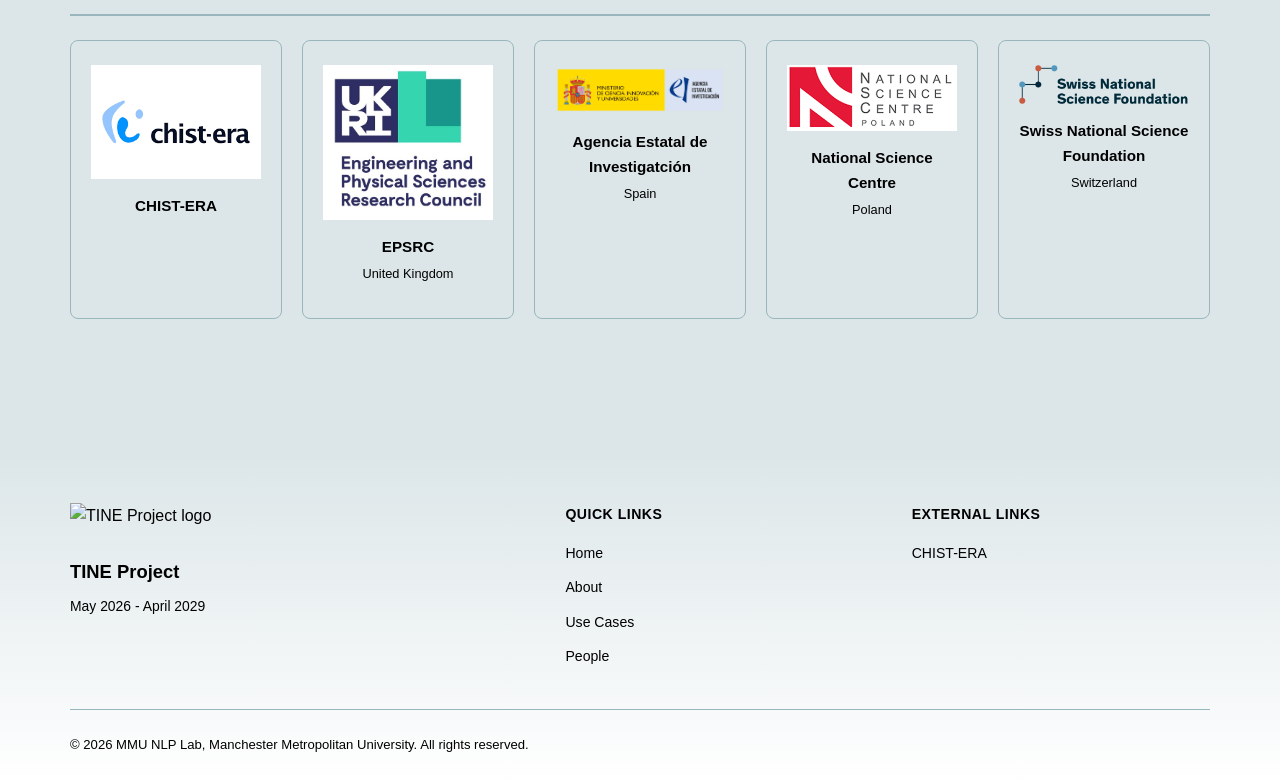
==== commit 2afb0f9d: "fixed logo" ====
--- a/index.html
+++ b/index.html
@@ -9,7 +9,7 @@
   <meta property="og:description" content="TINE Project: Translation is not enough. Project Wensite." />
   <meta property="og:type" content="website" />
   <title>TINE Project | Translation is not enough</title>
-  <link rel="icon" type="image/png" href="img/logo/MehrzadTareh.png" />
+  <link rel="icon" type="image/png" href="img/logo/TINE_Logo.png" />
   <link rel="stylesheet" href="css/style.css" />
 </head>
 <body>
@@ -164,8 +164,9 @@
   </div>
 </section>
 
+<!-- 
 <!-- ══════════════════ PROJECT GRAPH ══════════════════ -->
-<section id="research" class="section section">
+<section id="research" class="section">
   <div class="container">
     <div class="section-header">
       <h2 class="section-title">Deliverables Graph</h2>
@@ -182,11 +183,11 @@
     </div>
   </div>
 </section>
-
+-->
 
 
 <!-- ══════════════════ PEOPLE ══════════════════ -->
-<section id="people" class="section-alt">
+<section id="people" class="section">
   <div class="container">
     <div class="section-header">
       <h2 class="section-title">Project Partners</h2>
--- a/css/style.css
+++ b/css/style.css
@@ -120,7 +120,7 @@
   gap: 12px;
   color: var(--mmu-dark);
   font-weight: 700;
-  font-size: 5vw;
+  font-size: min(5vw, 80px);
   letter-spacing: -.3px;
 }
 
@@ -937,7 +937,7 @@
   .footer-grid { grid-template-columns: 1fr 1fr; }
 }
 
-@media (max-width: 640px) {
+@media (max-width: 740px) {
   .section { padding: 56px 0; }
 
   .brand-logo { height: 34px; max-height: 34px; }
@@ -1213,4 +1213,5 @@
 
 .graph-container img {
   box-shadow: 20px 20px 50px gray;
-}
+  margin : auto;
+}
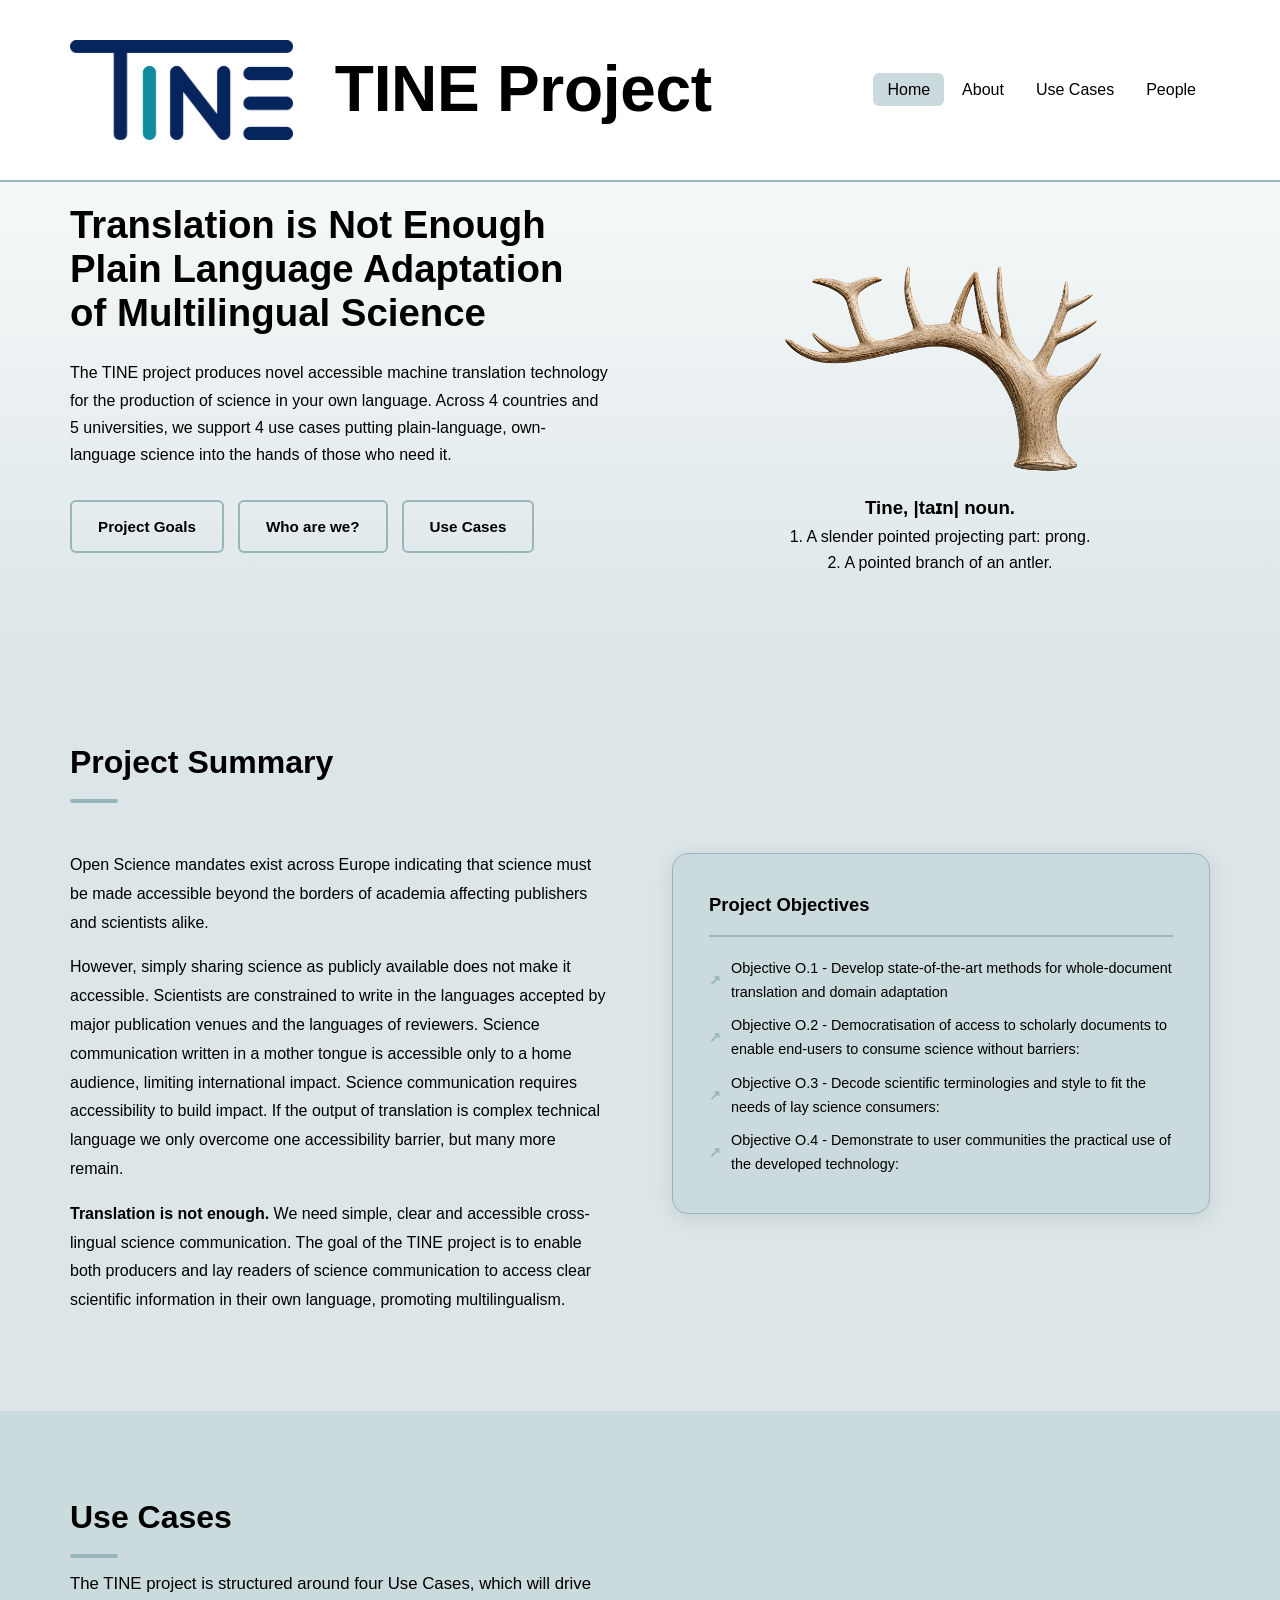
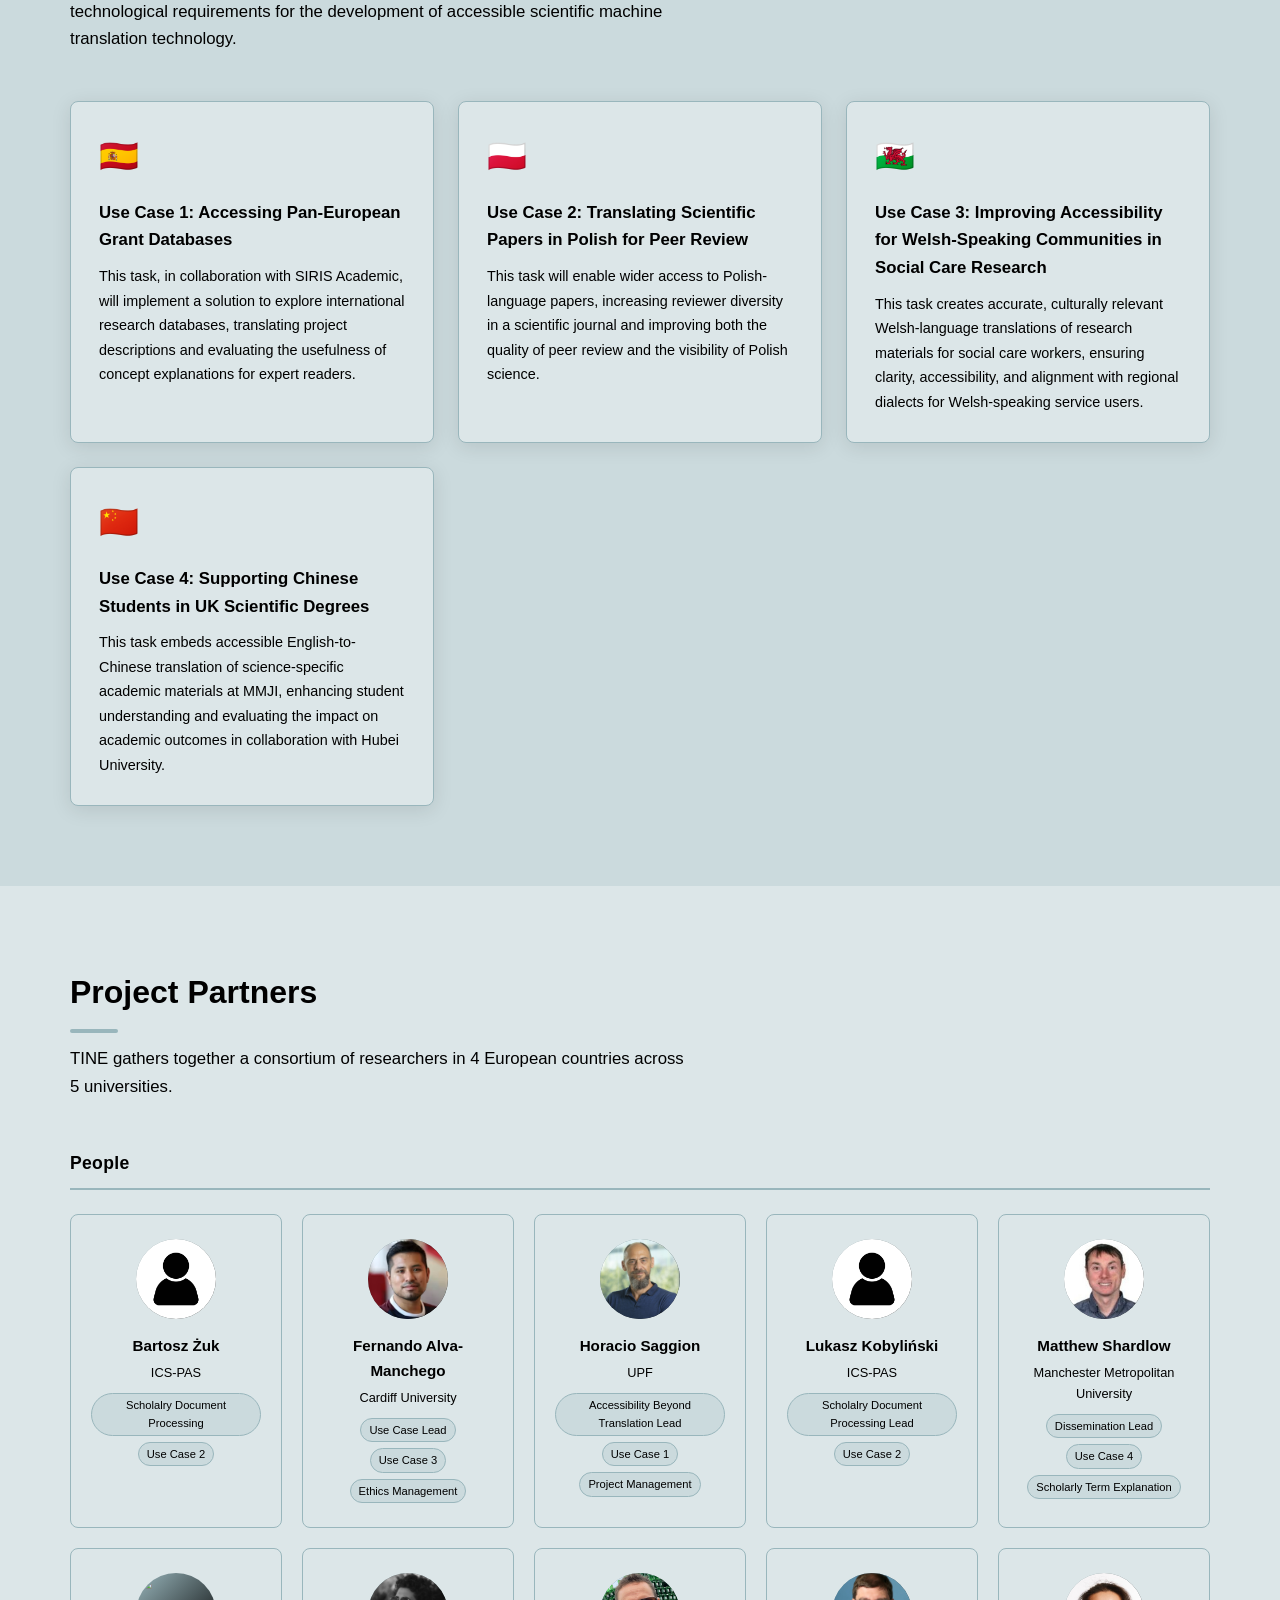
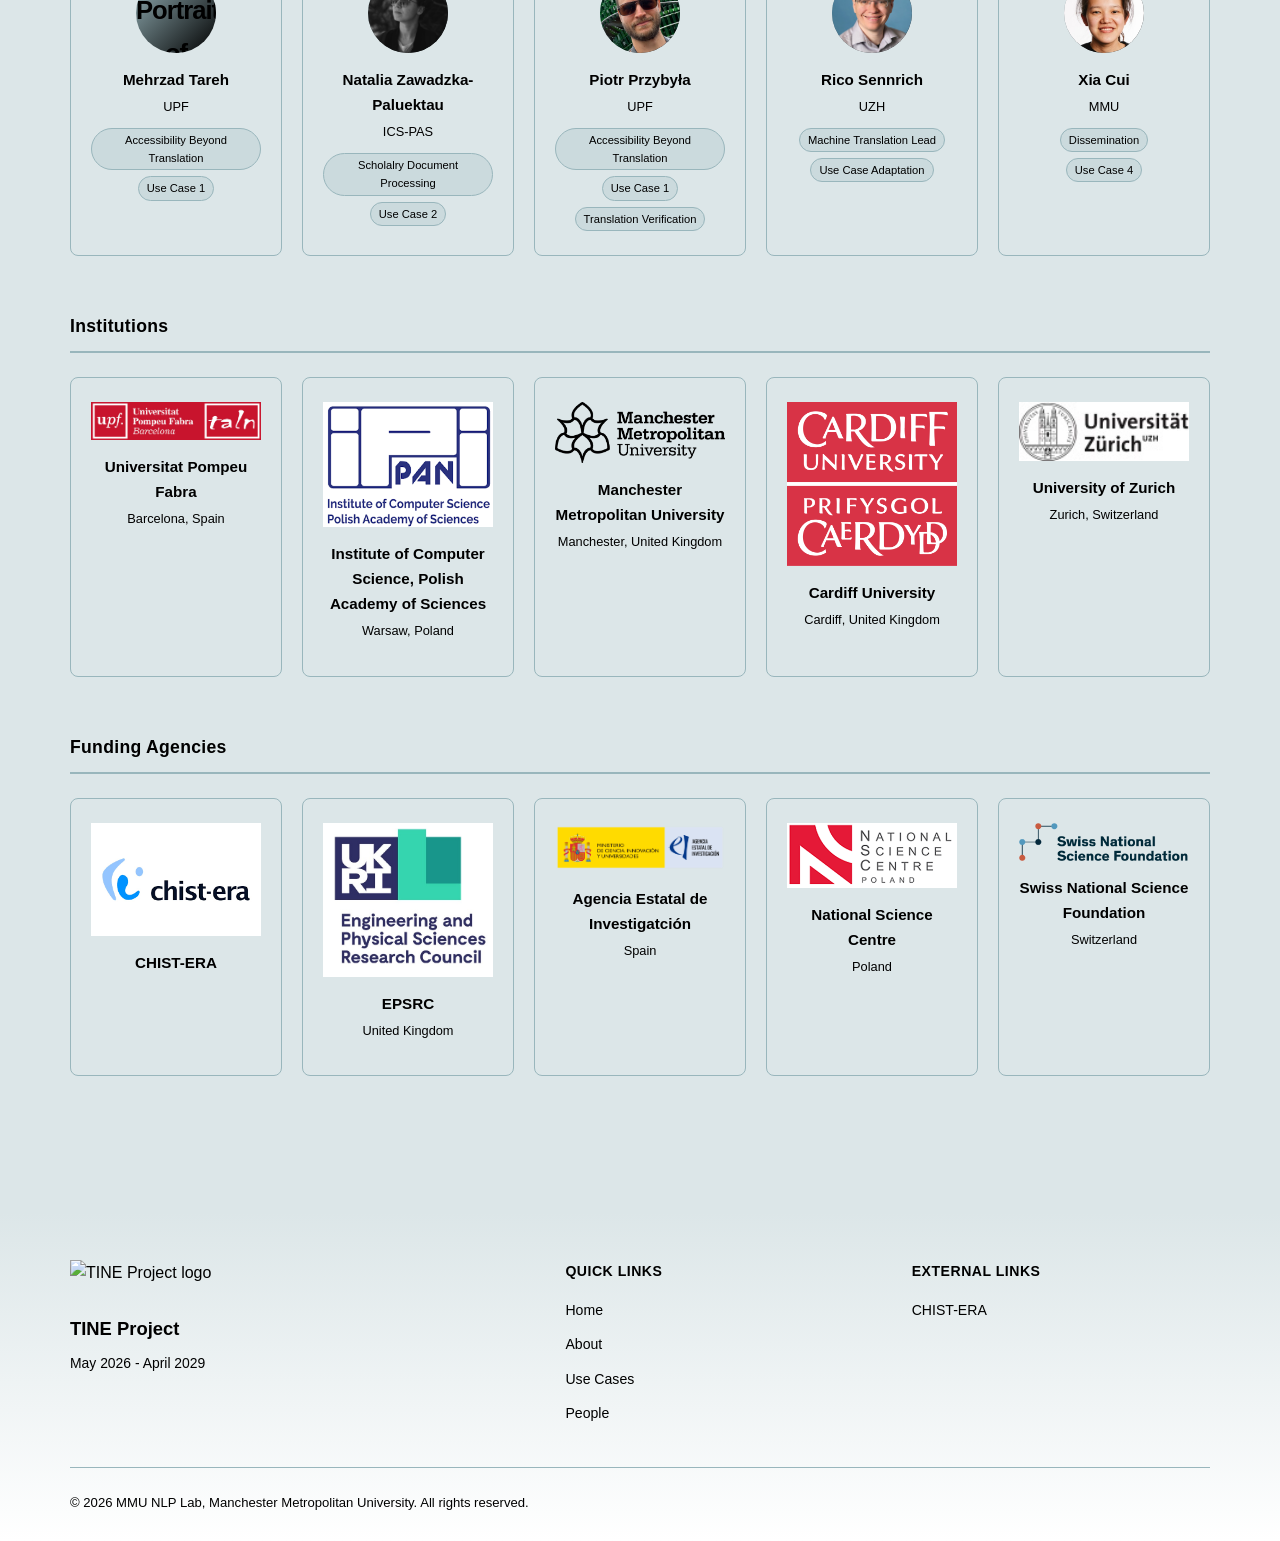
==== commit b6a2696d: "logo fixes" ====
--- a/index.html
+++ b/index.html
@@ -19,7 +19,7 @@
   <div class="container navbar-inner">
 
     <a href="#home" class="navbar-brand">
-      <img src="img/logo/MehrzadTareh.png" alt="TINE logo" class="brand-logo" loading="eager" />
+      <img src="img/logo/TINE_Logo.png" alt="TINE logo" class="brand-logo" loading="eager" />
       TINE Project
     </a>
 
@@ -164,8 +164,8 @@
   </div>
 </section>
 
+<!-- ══════════════════ PROJECT GRAPH ══════════════════ -->
 <!-- 
-<!-- ══════════════════ PROJECT GRAPH ══════════════════ -->
 <section id="research" class="section">
   <div class="container">
     <div class="section-header">
--- a/css/style.css
+++ b/css/style.css
@@ -125,8 +125,8 @@
 }
 
 .brand-logo {
-  height: 180px;
-  max-height: 180px;
+  height: 100px;
+  max-height: 100px;
   width: auto;
   display: block;
   flex: 0 0 auto;
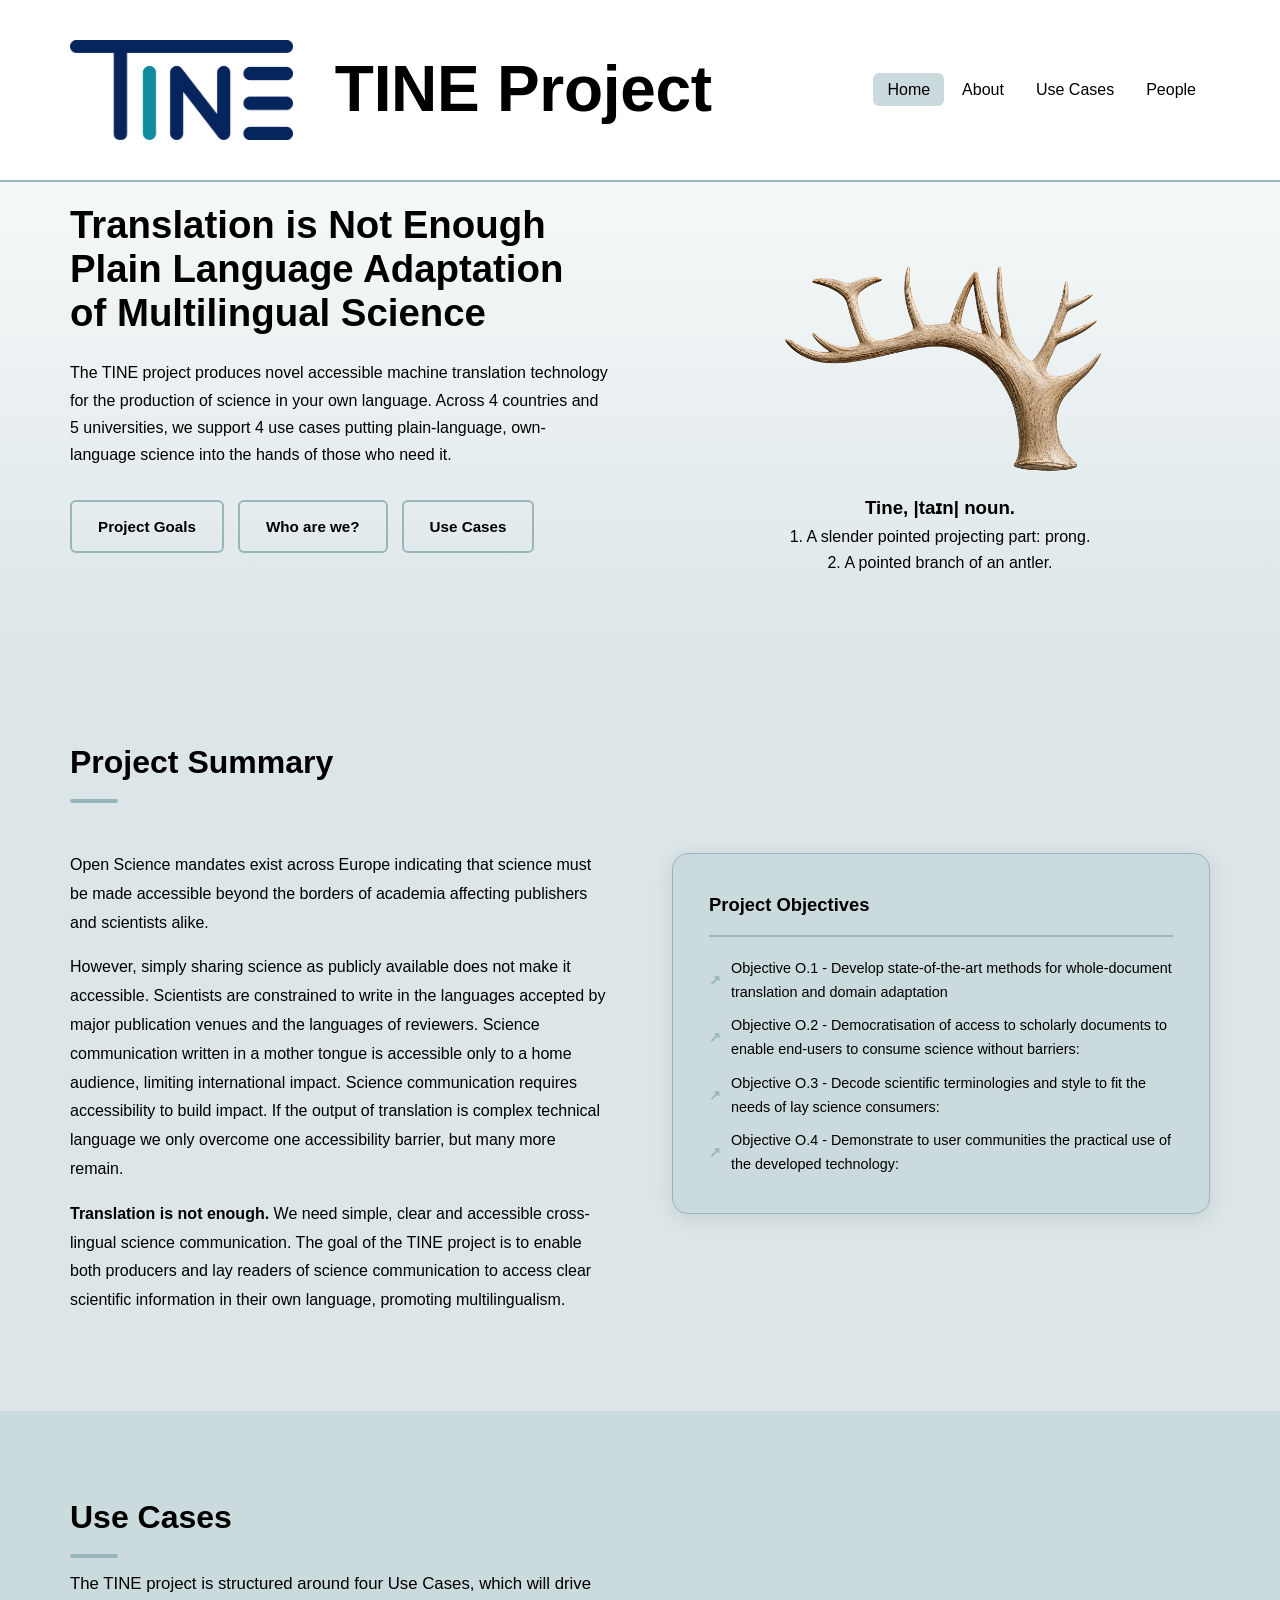
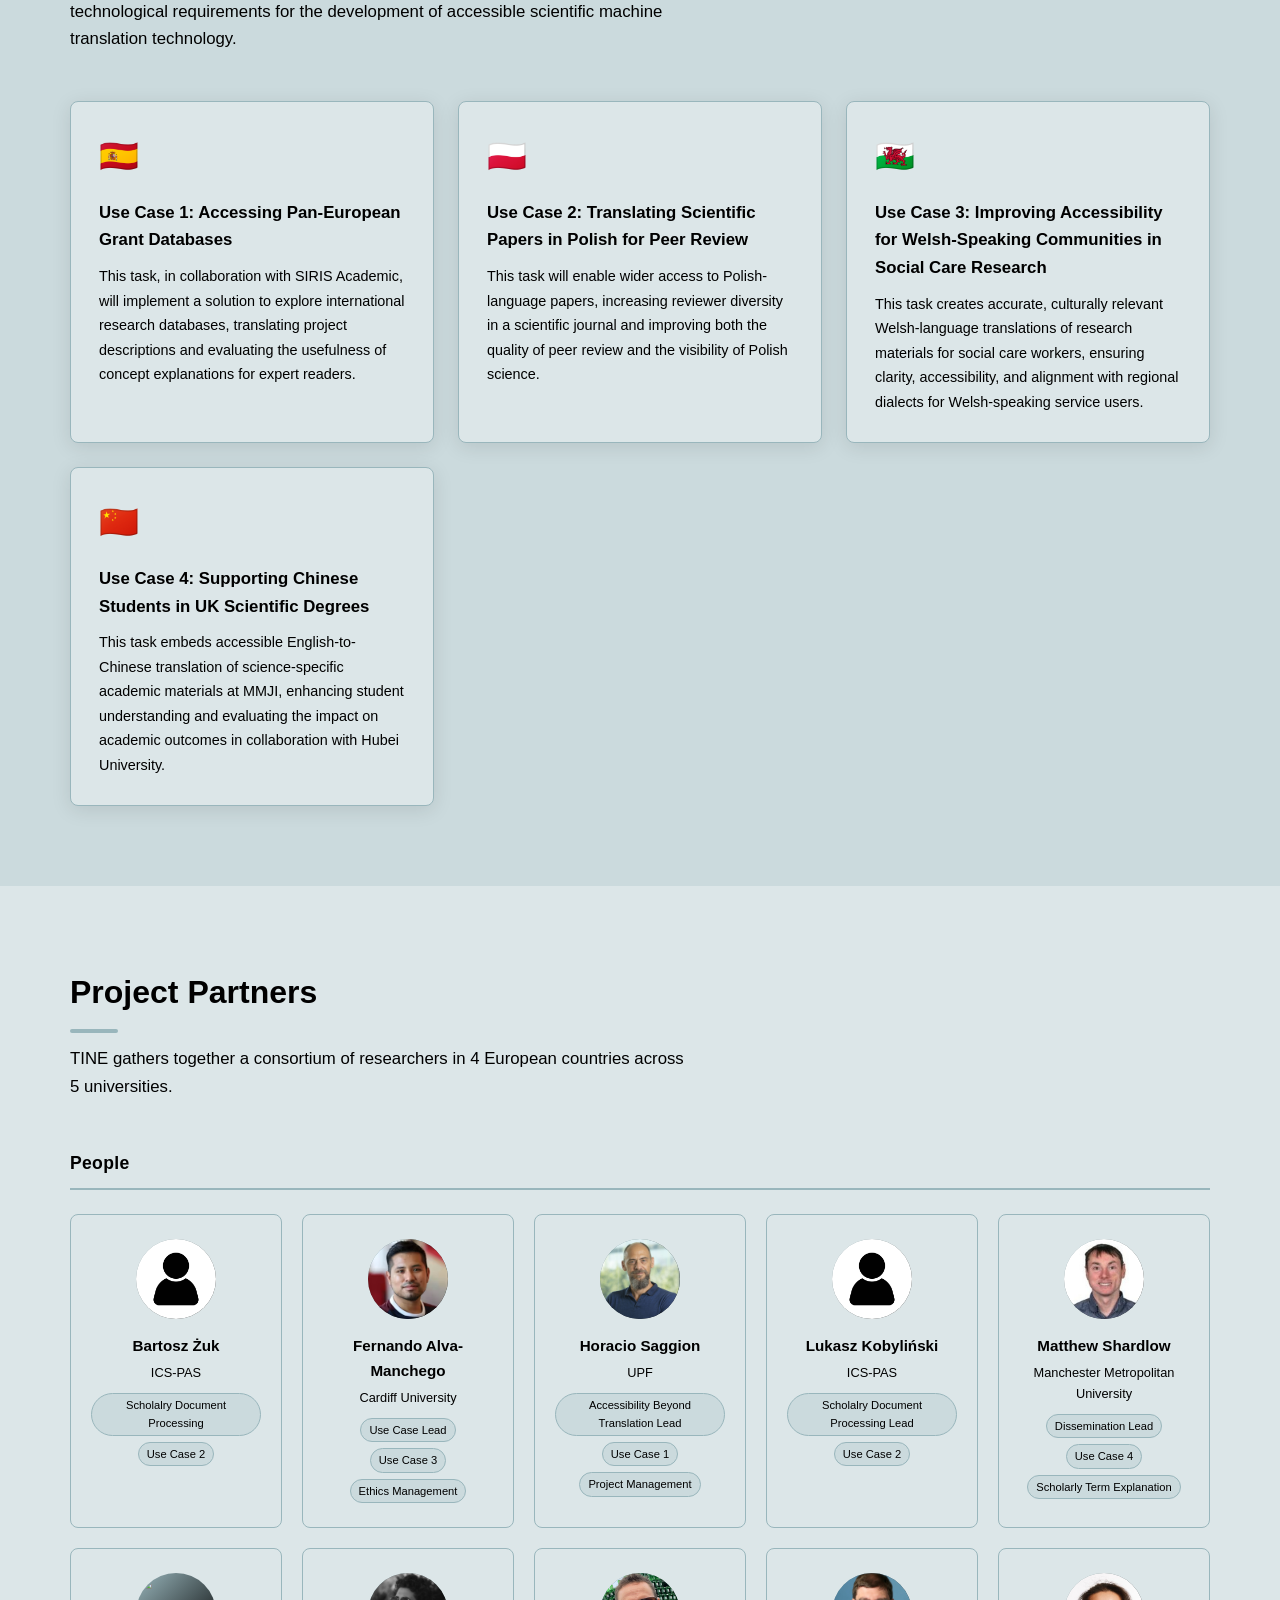
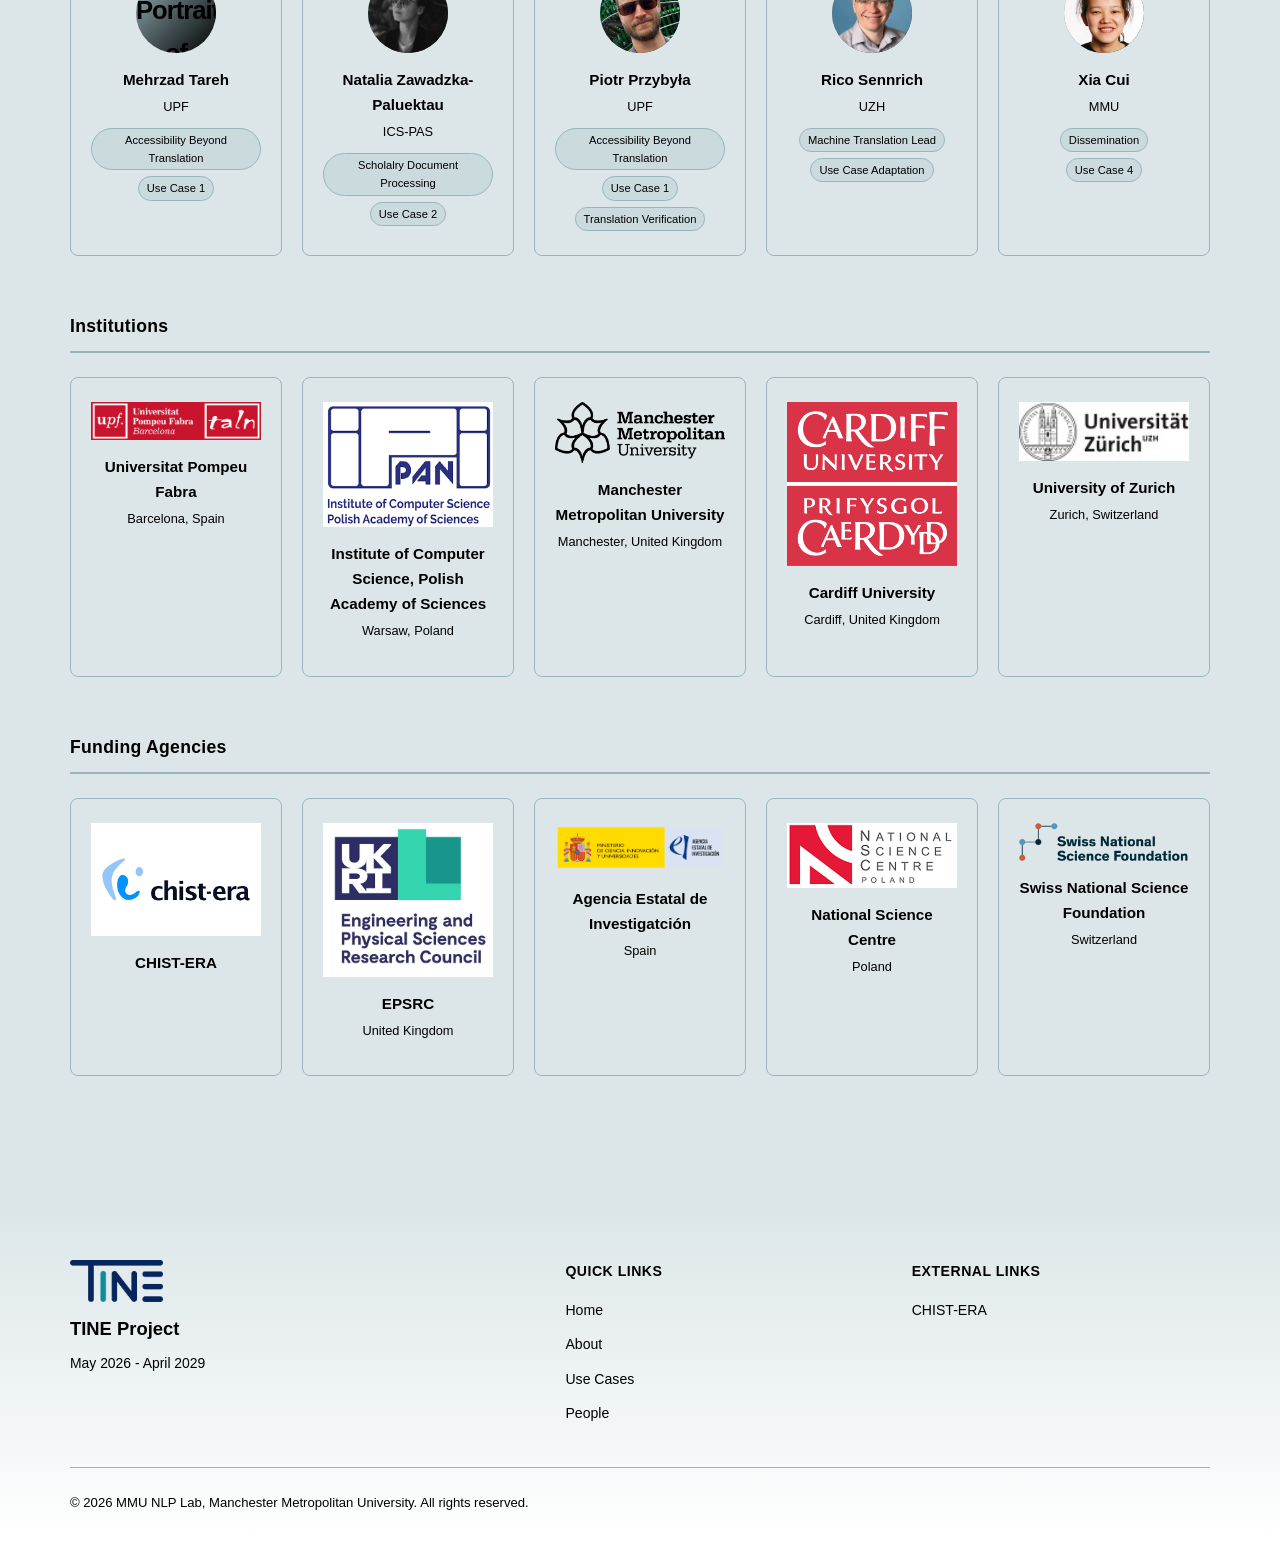
==== commit 452f0c89: "added transparent logo for footer" ====
--- a/index.html
+++ b/index.html
@@ -9,7 +9,7 @@
   <meta property="og:description" content="TINE Project: Translation is not enough. Project Wensite." />
   <meta property="og:type" content="website" />
   <title>TINE Project | Translation is not enough</title>
-  <link rel="icon" type="image/png" href="img/logo/TINE_Logo.png" />
+  <link rel="icon" type="image/png" href="img/logo/tine_icon.png" />
   <link rel="stylesheet" href="css/style.css" />
 </head>
 <body>
@@ -395,7 +395,7 @@
       <div>
         <div class="footer-brand">
           <div class="footer-logo-dark">
-            <img src="img/logo/MehrzadTareh.png" alt="TINE Project logo" class="footer-logo" loading="lazy" />
+            <img src="img/logo/TINE_Logo_Transparent.png" alt="TINE Project logo" class="footer-logo" loading="lazy" />
           </div>
           <div class="footer-brand-name">TINE Project</div>
           <p>
